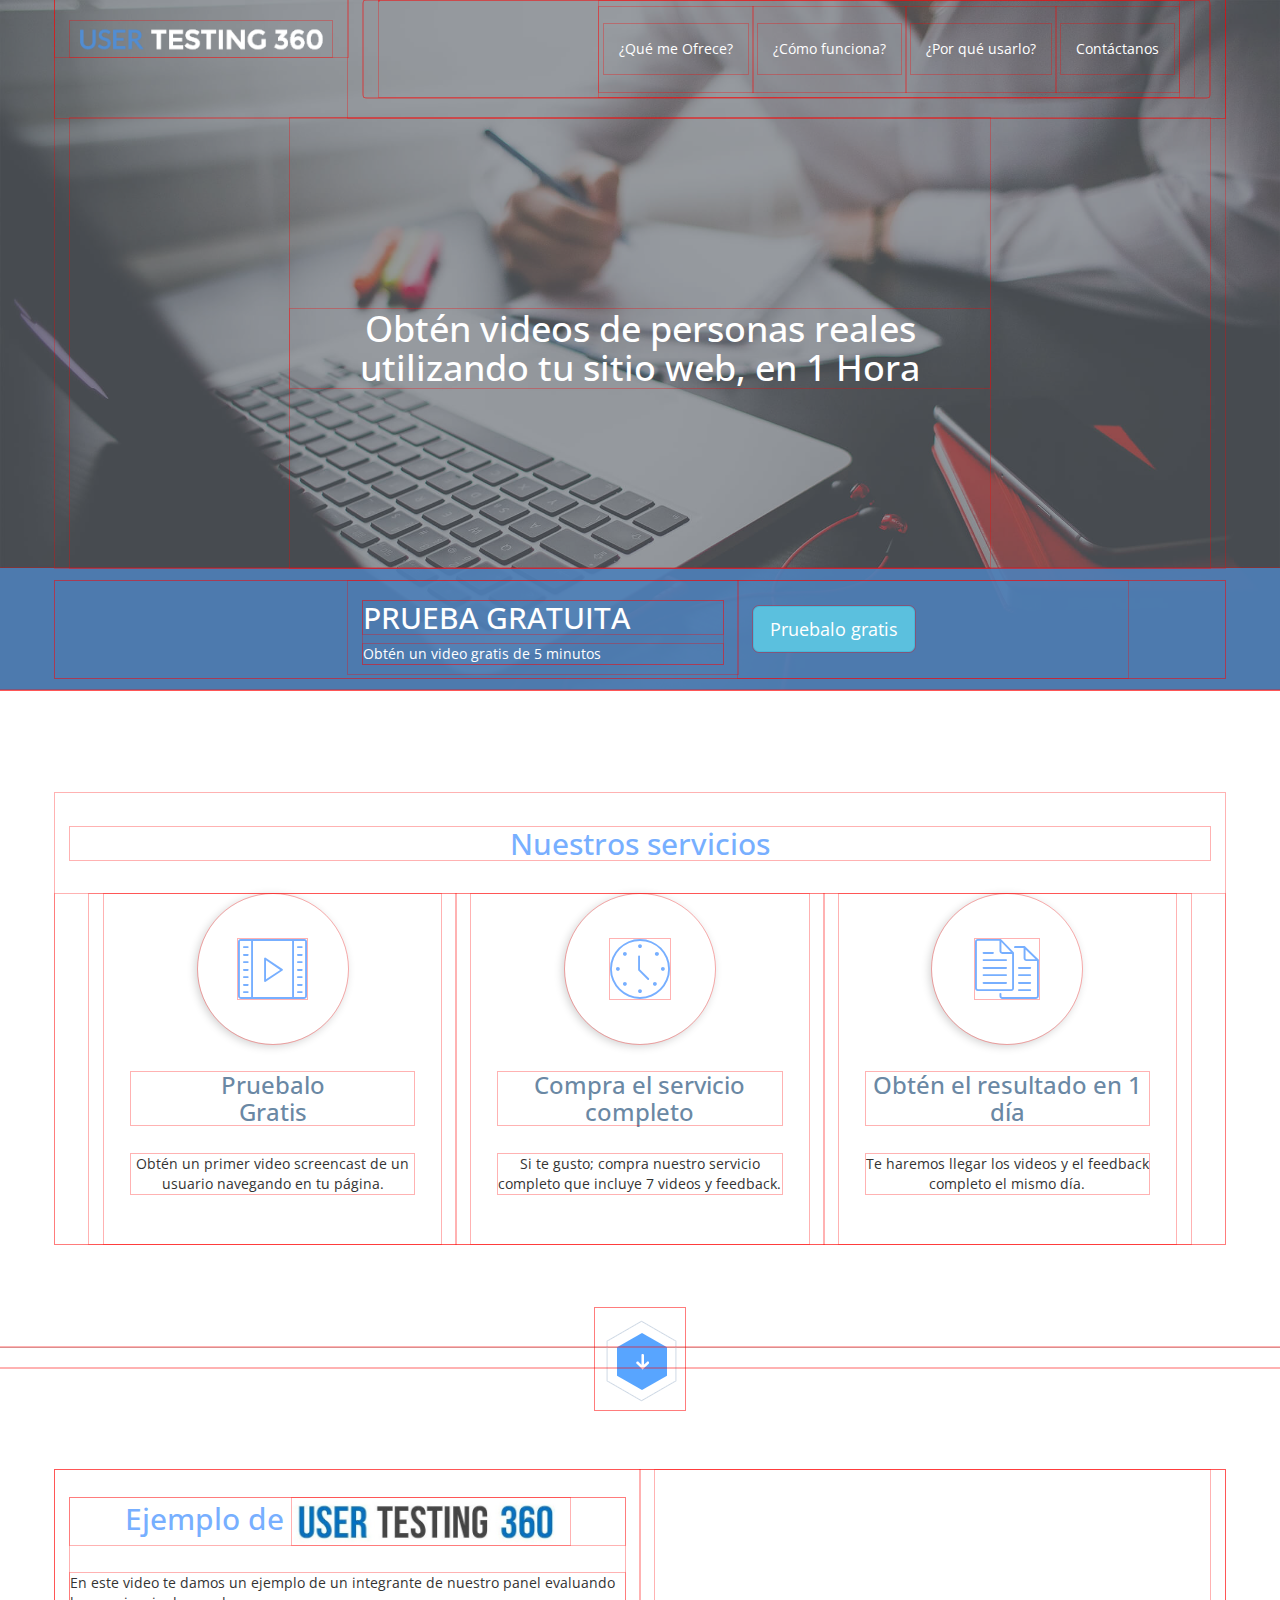
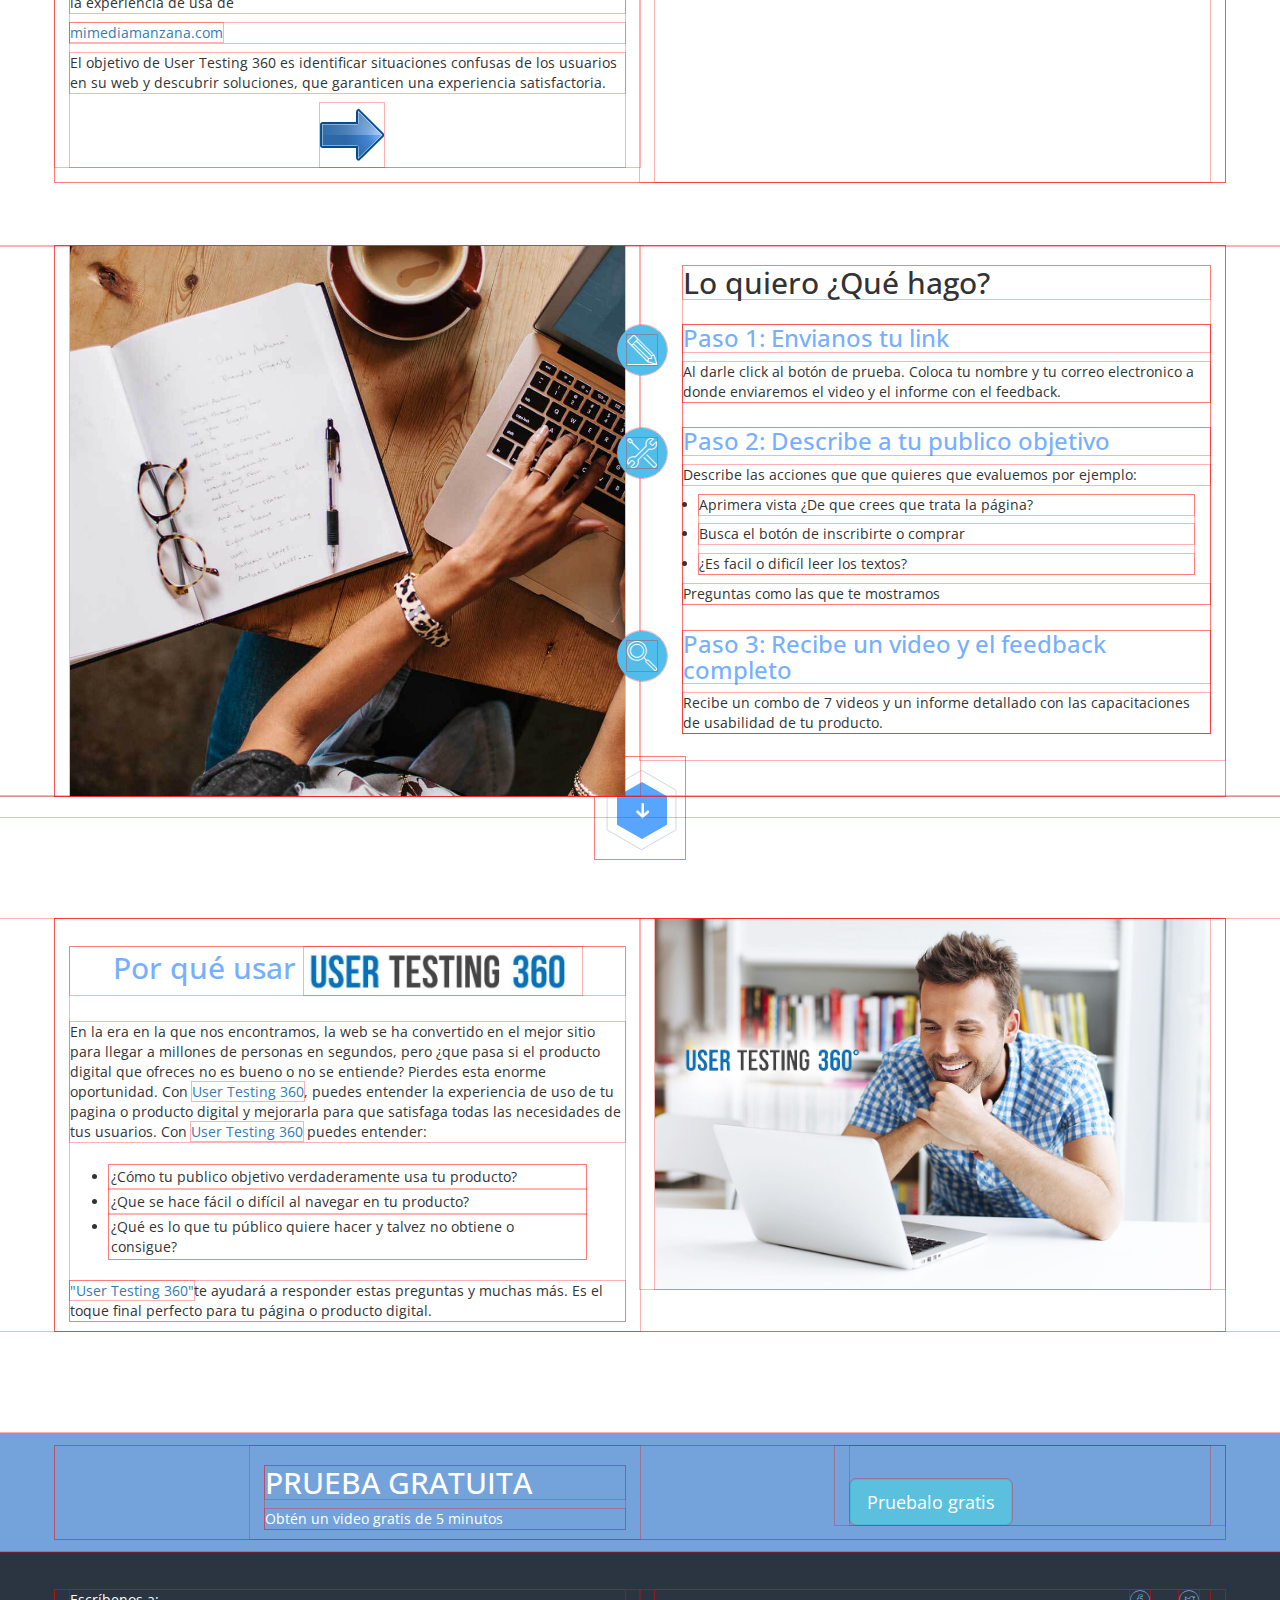
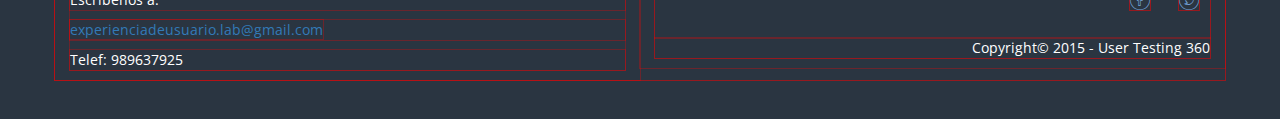
==== index.html @ eec44d2d "subido denuevo" ====
<!DOCTYPE html>
<html lang="en">
<head>
	  	<meta charset="utf-8">
	  	<title>User Testing 360°</title>
	  	<meta name="viewport" content="width=device-width, initial-scale=1">
	  	<link rel="stylesheet" href="css/bootstrap.min.css">
	  	<link rel="stylesheet" href="css/animate.css">
	  	<link rel="stylesheet" href="css/font-awesome.min.css">
	  	<link rel="stylesheet" href="css/icomoon.css">
	  	<link rel="stylesheet" href="css/main.css">
	  	<link rel="stylesheet" href="css/queries.css">
	  	<link rel="shortcut icon" href="favicon.ico">
	  	<link href="https://fonts.googleapis.com/css?family=Open+Sans" rel="stylesheet">
	  	<link src="js/bootstrap.min.js">
	  	<link src="js/jquery.js">
</head>

<body>
<!-------------------------HEADER---------------------------------------->
<header>
   <div class="black">
    <div class="container">
        <div class="row">
            <div class="col-md-3">
                <img src="image/user-r.png" alt="header-logo" class="img-responsive logo">
            </div>
            <div class="col-md-9">
            <nav class="navbar">
            <div class="container-fluid">
                <div class="navbar-header">
                    <button type="button" class="navbar-toggle collapsed" data-toggle="collapse" data-target="#navbar-1">
                          <span class="sr-only">Menú</span>
                          <span class="icon-bar"></span>
                          <span class="icon-bar"></span>
                          <span class="icon-bar"></span>
                    </button>
                </div>
                <div class="collapse navbar-collapse" id="navbar-1">
                    <ul class=" nav navbar-nav list-inline pull-right">
                        <li><a href="#abajo1">¿Qué me Ofrece?</a></li>
                        <li><a href="#abajo2">¿Cómo funciona?</a></li>
                        <li><a href="#abajo3">¿Por qué usarlo?</a></li>
                        <li><a href="contact.html">Contáctanos</a></li>
                    </ul>
                </div>
            </div>
            </nav>  
            </div>
        </div>    

<!-------------------------SECTION-HERO------------------------------------>
        <div class="row etkt">
          <div class="text">
           <h1 class="text-center">Obtén videos de personas reales utilizando tu sitio web, en 1 Hora</h1>
          </div>
        </div>
    </div> 
        
    <div class="header-banner">
        <div class="container">
            <div class="row">
               <div class="col-md-4 col-md-offset-3">
                    <div class="free">
                            <h2>PRUEBA GRATUITA</h2>
                            <p>Obtén un video gratis de 5 minutos</p>
                    </div>
                </div>
                <div class="col-md-4 but">
                    <button class="btn btn-info btn-lg butt2" type="submit">
                        Pruebalo gratis
                    </button>
                </div>
            </div>
        </div>
    </div>
    </div>
</header>
<!-------------------------SECTION-2-SERVICIOS--------------------------------------->
<section class="section-2"><a name="abajo1"></a>
    <div class="container">
       <h2 class="text-center">Nuestros servicios</h2>
        <div class="row bloques">
                <div class="col-md-4">
                   <div class="block">
                       <div class="icon-container fadeInDown"><i class="icon-video"></i></div>
                    <h3>Pruebalo <br>Gratis</h3>
                    <p>Obtén un primer video screencast de un usuario navegando en tu página.</p>
                    </div>
                </div>
                <div class="col-md-4">
                   <div class="block">
                   <div class="icon-container"><i class="icon-clock"></i></div>
                    <h3>Compra el servicio completo</h3>
                    <p>Si te gusto; compra nuestro servicio completo que incluye 7 videos y feedback.</p>
                    </div>
                </div>
                <div class="col-md-4">
                   <div class="block">
                       <div class="icon-container"><i class="icon-documents"></i></div>
                    <h3>Obtén el resultado en 1 día</h3>
                    <p>Te haremos llegar los videos y el feedback completo el mismo día.</p>
                </div>
                </div>
        </div>
    </div>
</section>
<!-------------------------SEPARADOR-1---------------------------------------->
<div class="sep">
    <a href="#abajo2"><img src="image/separador.png" alt=""></a>
</div>
<!-------------------------SECTION-4-EJEMPLO-DE-USER-TESTING------------------------------------>
<section class="section-4"><a name="abajo2"></a>
    <div class="container">
        <div class="row">
          <div class="col-md-6">
              <div class="ejemplo">
                   <h2 class="text-center">Ejemplo de <img src="image/logo-2.jpg" alt="" class="user"></h2>
                   <p>En este video te damos un ejemplo de un integrante de nuestro panel evaluando la experiencia de usa de </p>
                   <p><a href="#">mimediamanzana.com</a></p>
                   <p>El objetivo de User Testing 360 es identificar situaciones confusas de los usuarios en su web y descubrir soluciones, que garanticen una experiencia satisfactoria.</p>
                   <img src="image/flecha.png" alt="img-arrow" class="arrow">
               </div>
           </div>
               <div class="col-md-6">
                   <div class="embed-responsive embed-responsive-16by9">
                     <iframe class="embed-responsive-item" src="https://www.youtube.com/embed/u7MDfG9ZJTU" frameborder="0" allowfullscreen></iframe>
                    </div>
                   
               </div>
        </div>
    </div>
</section>
<!-------------------------SECTION-5-PASOS-------------------------------------->
<section class="section-5">
    <div class="container">
        <div class="row">
            <div class="col-md-6">
                <div class="pass"></div>
            </div>
            <div class="col-md-6">
                <div class="pasos">
                  <h2>Lo quiero ¿Qué hago? </h2>
                   <div class="pasos1">
                        <div class="icon-cn"><i class="fa icon-pencil"></i></div>
                        <div class="pa1"><h3>Paso 1: Envianos tu link</h3>
                           <p>Al darle click al botón de prueba. Coloca tu nombre y tu correo electronico a donde enviaremos el video y el informe con el feedback.</p>
                       </div>
                        <div class="icon-cn"><i class="fa icon-tools-2"></i></div>
                        <div class="pa2"><i></i><h3>Paso 2: Describe a tu publico objetivo</h3>
                           <p>Describe las acciones que que quieres que evaluemos por ejemplo:</p>
                           <ul>
                               <li>Aprimera vista ¿De que crees que trata la página?</li>
                               <li>Busca el botón de inscribirte o comprar</li>
                               <li>¿Es facil o dificíl leer los textos?</li>
                           </ul>
                           <p>Preguntas como las que te mostramos</p>
                       </div>
                       <div class="icon-cn"><i class="fa icon-magnifying-glass"></i></div>
                        <div class="pa3"><i></i><h3>Paso 3: Recibe un video y el feedback completo</h3>
                           <p>Recibe un combo de 7 videos y un informe detallado con las capacitaciones de usabilidad de tu producto.</p>
                       </div> 
                    </div>
                </div>
            </div>
        </div>
    </div>
</section>
<!-------------------------SEPARADOR-2---------------------------------------->
        <div class="sep">
           <a href="#abajo3"><img src="image/separador.png" alt=""></a>
        </div>
<!-------------------------SECTION-6-PORQUE-USAR--------------------------------------->
<section class="section-6"><a name="abajo3"></a>
    <div class="container">
        <div class="row">
          <div class="col-md-6">
              <div class="using">
                   <h2>Por qué usar <img src="image/logo-2.jpg" alt=""></h2>
                   <p>En la era en la que nos encontramos, la web se ha convertido en el mejor sitio para llegar a millones de personas en segundos, pero ¿que pasa si el producto digital que ofreces no es bueno o no se entiende? Pierdes esta enorme oportunidad. Con <a href="#">User Testing 360</a>, puedes entender la experiencia de uso de tu pagina o producto digital y mejorarla para que satisfaga todas las necesidades de tus usuarios. Con <a href="#">User Testing 360</a> puedes entender:</p>
                   <ul>
                       <li>¿Cómo tu publico objetivo verdaderamente usa tu producto?</li>
                       <li>¿Que se hace fácil o difícil al navegar en tu producto?</li>
                       <li>¿Qué es lo que tu público quiere hacer y talvez no obtiene o consigue?</li>
                   </ul>
                   <p><a href="#">"User Testing 360"</a>te ayudará a responder estas preguntas y muchas más. Es el toque final perfecto para tu página o producto digital.</p>
                </div>
           </div>
            <div class="col-md-6">
                   <img src="image/banner.jpg" alt="" class="img-responsive">
            </div>
        </div>
    </div>
</section>
<!-------------------------SECTION-BANNER---------------------------------------->
<section class="section-7">
    <div class="container">
        <div class="row">
                <div class="col-md-4 col-md-offset-2">
                   <div class="banner2">
                    <h2>PRUEBA GRATUITA</h2>
                    <p>Obtén un video gratis de 5 minutos</p>
                    </div>
                </div>
            <div class="col-md-4 col-md-offset-2">
                <div class="butt2">
                <button class="btn btn-info btn-lg">Pruebalo gratis</button>
                </div>
            </div>
        </div> 
    </div>
</section>
<!-------------------------FOOTER---------------------------------------->
<footer>
   <div class="container">
        <div class="row">
            <div class="col-md-6">
                   <div class="datos">
                       <p>Escríbenos a:</p> 
                       <p><a href="">experienciadeusuario.lab@gmail.com</a></p>
                    <p>Telef: 989637925</p>
                    </div>
            </div>
            <div class="col-md-6">
                <div class="social">
                    <div class="icon-social">
                        <div class="icon-s">
                            <i class="icon-facebook"></i>
                        </div>
                        <div class="icon-s">
                            <i class="icon-twitter"></i>
                        </div>
                    </div>
                    <p>Copyright&copy; 2015 - User Testing 360</p>
                </div>
            </div>
        </div> 
    </div> 
</footer>
</body>
</html>
---- css/icomoon.css ----
@font-face {
	font-family: 'icomoon';
	src:url('../fonts/icomoon.eot?6zm5h9');
	src:url('../fonts/icomoon.eot?6zm5h9#iefix') format('embedded-opentype'),
		url('../fonts/icomoon.ttf?6zm5h9') format('truetype'),
		url('../fonts/icomoon.woff?6zm5h9') format('woff'),
		url('../fonts/icomoon.svg?6zm5h9#icomoon') format('svg');
	font-weight: normal;
	font-style: normal;
}

[class^="icon-"], [class*=" icon-"] {
	font-family: 'icomoon';
	speak: none;
	font-style: normal;
	font-weight: normal;
	font-variant: normal;
	text-transform: none;
	line-height: 1;

	/* Better Font Rendering =========== */
	-webkit-font-smoothing: antialiased;
	-moz-osx-font-smoothing: grayscale;
}

.icon-laptop:before {
	content: "\e001";
}
.icon-document:before {
	content: "\e005";
}
.icon-documents:before {
	content: "\e006";
}
.icon-search:before {
	content: "\e007";
}
.icon-presentation:before {
	content: "\e00e";
}
.icon-video:before {
	content: "\e011";
}
.icon-envelope:before {
	content: "\e028";
}
.icon-gears:before {
	content: "\e02b";
}
.icon-pencil:before {
	content: "\e032";
}
.icon-tools:before {
	content: "\e033";
}
.icon-tools-2:before {
	content: "\e034";
}
.icon-magnifying-glass:before {
	content: "\e037";
}
.icon-profile-male:before {
	content: "\e040";
}
.icon-profile-female:before {
	content: "\e041";
}
.icon-speedometer:before {
	content: "\e051";
}
.icon-clock:before {
	content: "\e055";
}
.icon-alarmclock:before {
	content: "\e059";
}
.icon-happy:before {
	content: "\e05b";
}
.icon-sad:before {
	content: "\e05c";
}
.icon-facebook:before {
	content: "\e05d";
}
.icon-twitter:before {
	content: "\e05e";
}
.icon-linkedin:before {
	content: "\e062";
}
---- css/main.css ----
*{
    outline: 1px solid rgba(255,0,0,0.3);
    font-family: sans-serif;
    margin: 0;
    padding: 0;
    font-family: 'Open Sans', sans-serif;
}
.sep{
   text-align: center;
    border-top: 1px solid #ccc;
}
.sep img{
    margin: -5%;
}
/*-------------------------HEADER----------------------------------------*/

header{
    background-image: url(../image/large.jpg);
    background-size: cover;
}
.black{
    background-color: rgba(81,88,96,0.6)
}
header img{
    margin: 8% 0 0 0;
}
.pull-right {
  float: right !important;
}
header li {
    padding: 3%;
    margin:1% 0;
}
header li a{
    color: #fff;
    text-decoration: none;
}
/*-------------------------SECTION-HERO------------------------------------*/
.etkt{
    height: 450px;
    display: table;
    width: 100%;
    margin: auto;
    padding: 0;
}
.text{
    display: table-cell;
    vertical-align: middle;
}
.text h1{
    color: #fff;
}
       /*--------------------CELESTE----------------*/
.header-banner{
    background: rgba(78,127,184,0.9);
    color: #fff;
    padding: 1%;
}
.header-banner button{
    margin: 7% 0;
}
/*-------------------------SECTION-2----------------------------------------*/
.section-2{
    padding: 8% 0;
    text-align: center;
} 
.section-2 h2{
    color: #77afff;
    margin: 3% 0;
}
.bloques{
    padding: 0 3%;
}
.block h3{
    color: #6a88a4;
    margin: 10% 0;
}
.block{
    padding: 0 8%;
    height: 350px;
}
.icon-container{
   width: 150px;
    height: 150px;
    margin: auto;
    line-height: 150px;
    font-size: 60px;
    text-align: center;
    box-shadow: -2px 2px 10px rgba(0,0,0,0.2);
    color: #77afff;
    border-radius: 100%;
}
/*-------------------------SECTION-4----------------------------------------*/
.section-4{
    padding: 8% 0 5%;
    border-bottom: rgba(0,0,0,0.5)
}
.section-4 h2{
    color: #77afff;
    margin: 5% 0;
}
.user{
    width: 50%;
}
.arrow{
    margin: 0 45%;
}
/*-------------------------SECTION-5-PASOS---------------------------------------*/
.pass {
    background: url(../image/sec-2.jpg);
    height: 550px;
    background-size: cover;
}
.pasos{
    margin-left: 5%;
}
.pasos h3{
   color: #77afff;  
}
.pasos1 ul{
    margin: 0 3%;
}
.pasos li{
    margin: 2% 0;
}
.pa1, .pa2, .pa3{
    margin: 5% 0;
}
.icon-cn{
    width: 50px;
    height: 50px;
    background-color:#50bdea;
    color: #fff;
    line-height: 50px;
    border-radius: 100%;
    text-align: center;
    font-size: 30px;
    position: absolute;
    left: -4%;
}

/*-------------------------SECTION-6-PORQUE-USAR--------------------------------------*/
.section-6{
    margin: 8% 0;}
.using img{
    width: 50%;
}
.using h2{
   color: #77afff;
    text-align: center;
    margin: 5% 0; 
}
.using ul{
    margin: 4% 7%;
}
.using li{
    padding: 0.5%;
}
/*-------------------------SECTION-7----------------------------------------*/
.section-7{
    background-color: #74a3db;
    color:#fff;
    padding: 1% 0;
}
.section-7 button{
    margin: 9% 0 0;
}
/*-------------------------FOOTER----------------------------------------*/
footer{
    background: #2a3541;
    color: #fff;
    padding: 3% 0; 
}
.social{
 text-align: right  
}
.icon-s{
    display: inline-block;
    font-size:20px;
    color: #74a3db;
    margin:0 2% 5%;
}
/*-------------------------CONTACT----------------------------------------*/
.contact{
    background: url(../image/large.jpg);
    background-size: cover;
    height: 800px;
}
.formulario{
    background-color: #fff;
    width: 50%;
    padding: 0 4%;
    position: absolute;
    top: 15%;
    left: 25%;
    border-top: 5px solid #74a3db;
    border-radius: 10px;
}
.formulario h3{
    border-bottom: 2px solid #ccc;
}
.formulario button{
    background-color: #74a3db;
    color: #fff
}
.input-email{
    margin: 5% 0;
}
.text{
    width: 700px;
}
.text p {
    margin: 0;
}
/*-------------------------MEDIA-QUERIES---------------------------------------*/
@media screen and (max-width:1000px){
    .free{text-align: center;}
    .but button{margin: 0 30%;}
    .icon-cn{margin-left: 4%;}
    .pasos1{margin-left: 3.5%;}
    .navbar-header button{;background-color: #74a3db;}
    .banner2{text-align: center;}
    .butt2{margin: 0 31%;}
   /*------------CONTACT------------------*/ 
    .formulario{margin: 0;width: 60%;}
    .text{margin: 0;padding: 0;}
    .form-test{margin: 0;padding: 0; width:80%;}
}
---- css/queries.css ----
@media screen and (max-width:1000px){
    .free{text-align: center;}
    .but button{margin: 0 30%;}
    .icon-cn{margin-left: 4%;}
    .pasos1{margin-left: 3.5%;}
    .navbar-header button{;background-color: #74a3db;}
    .banner2{text-align: center;}
    .butt2{margin: 0 31%;} 
}
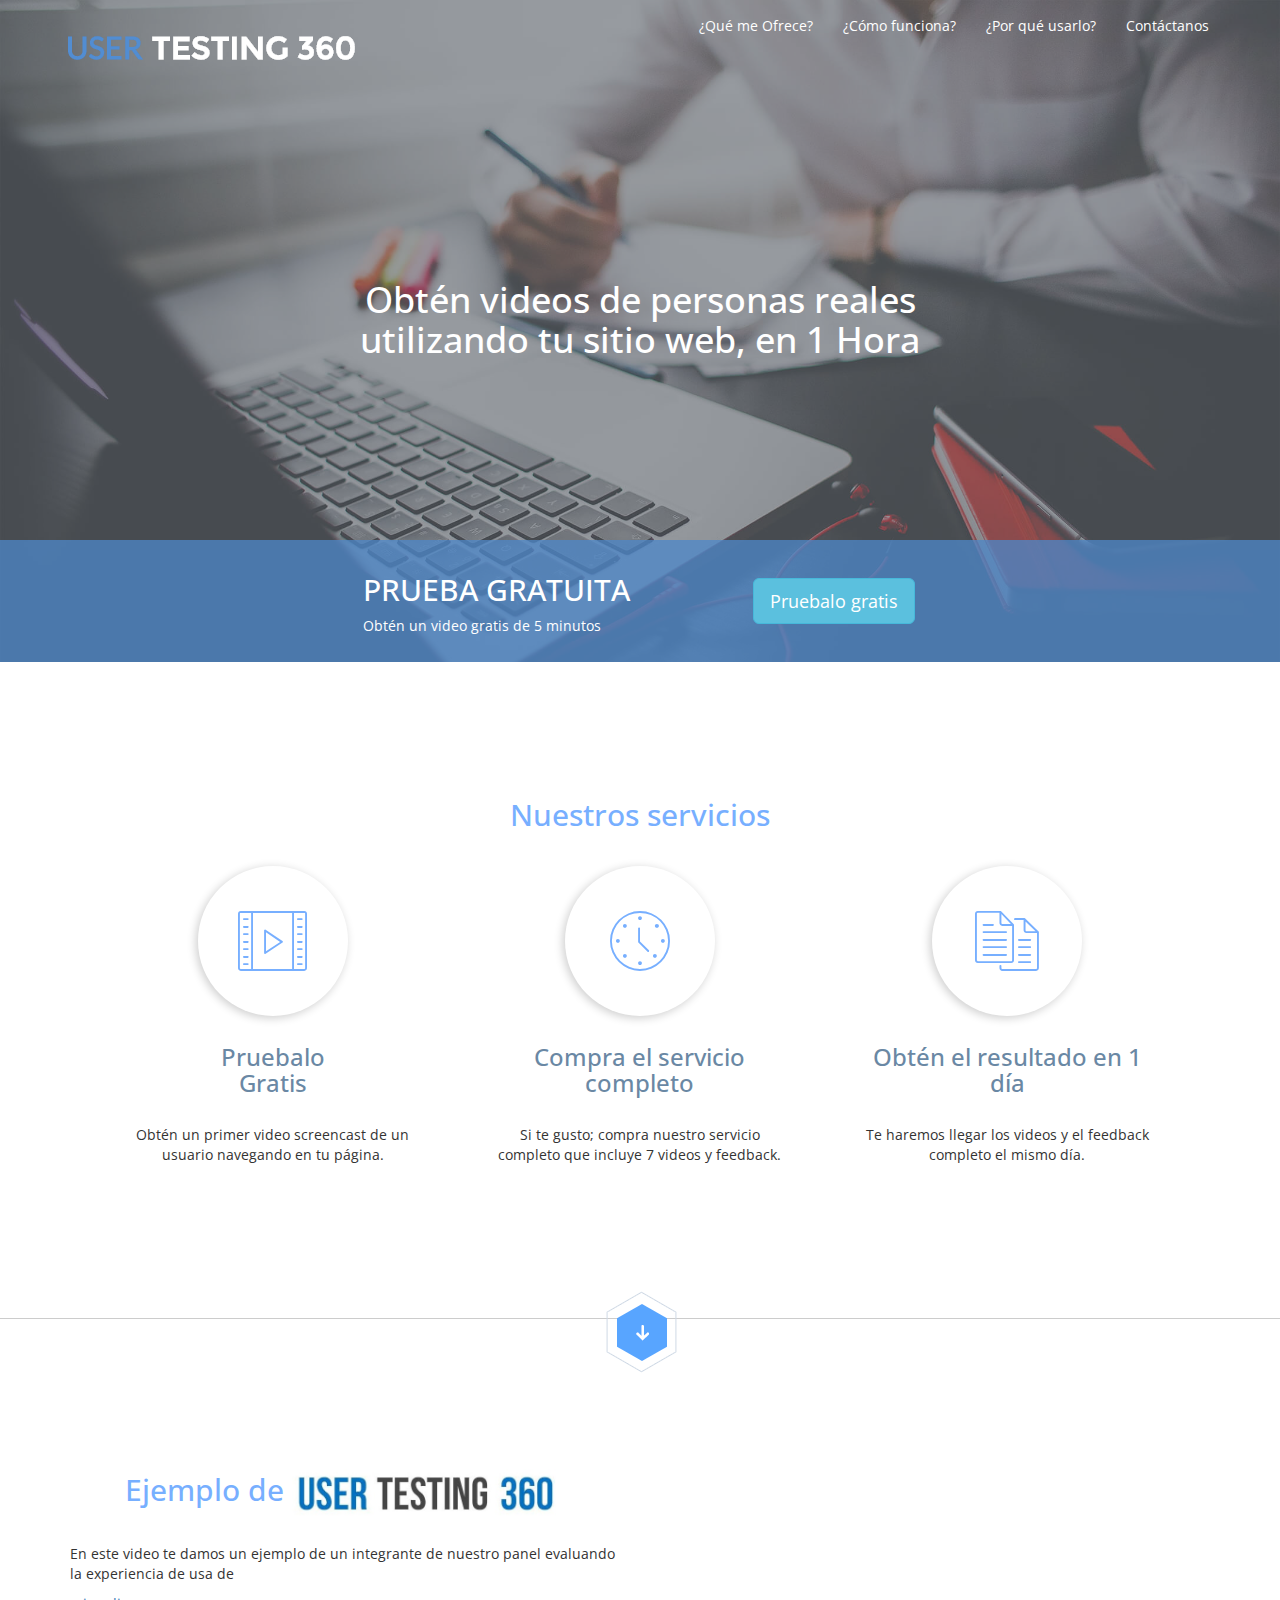
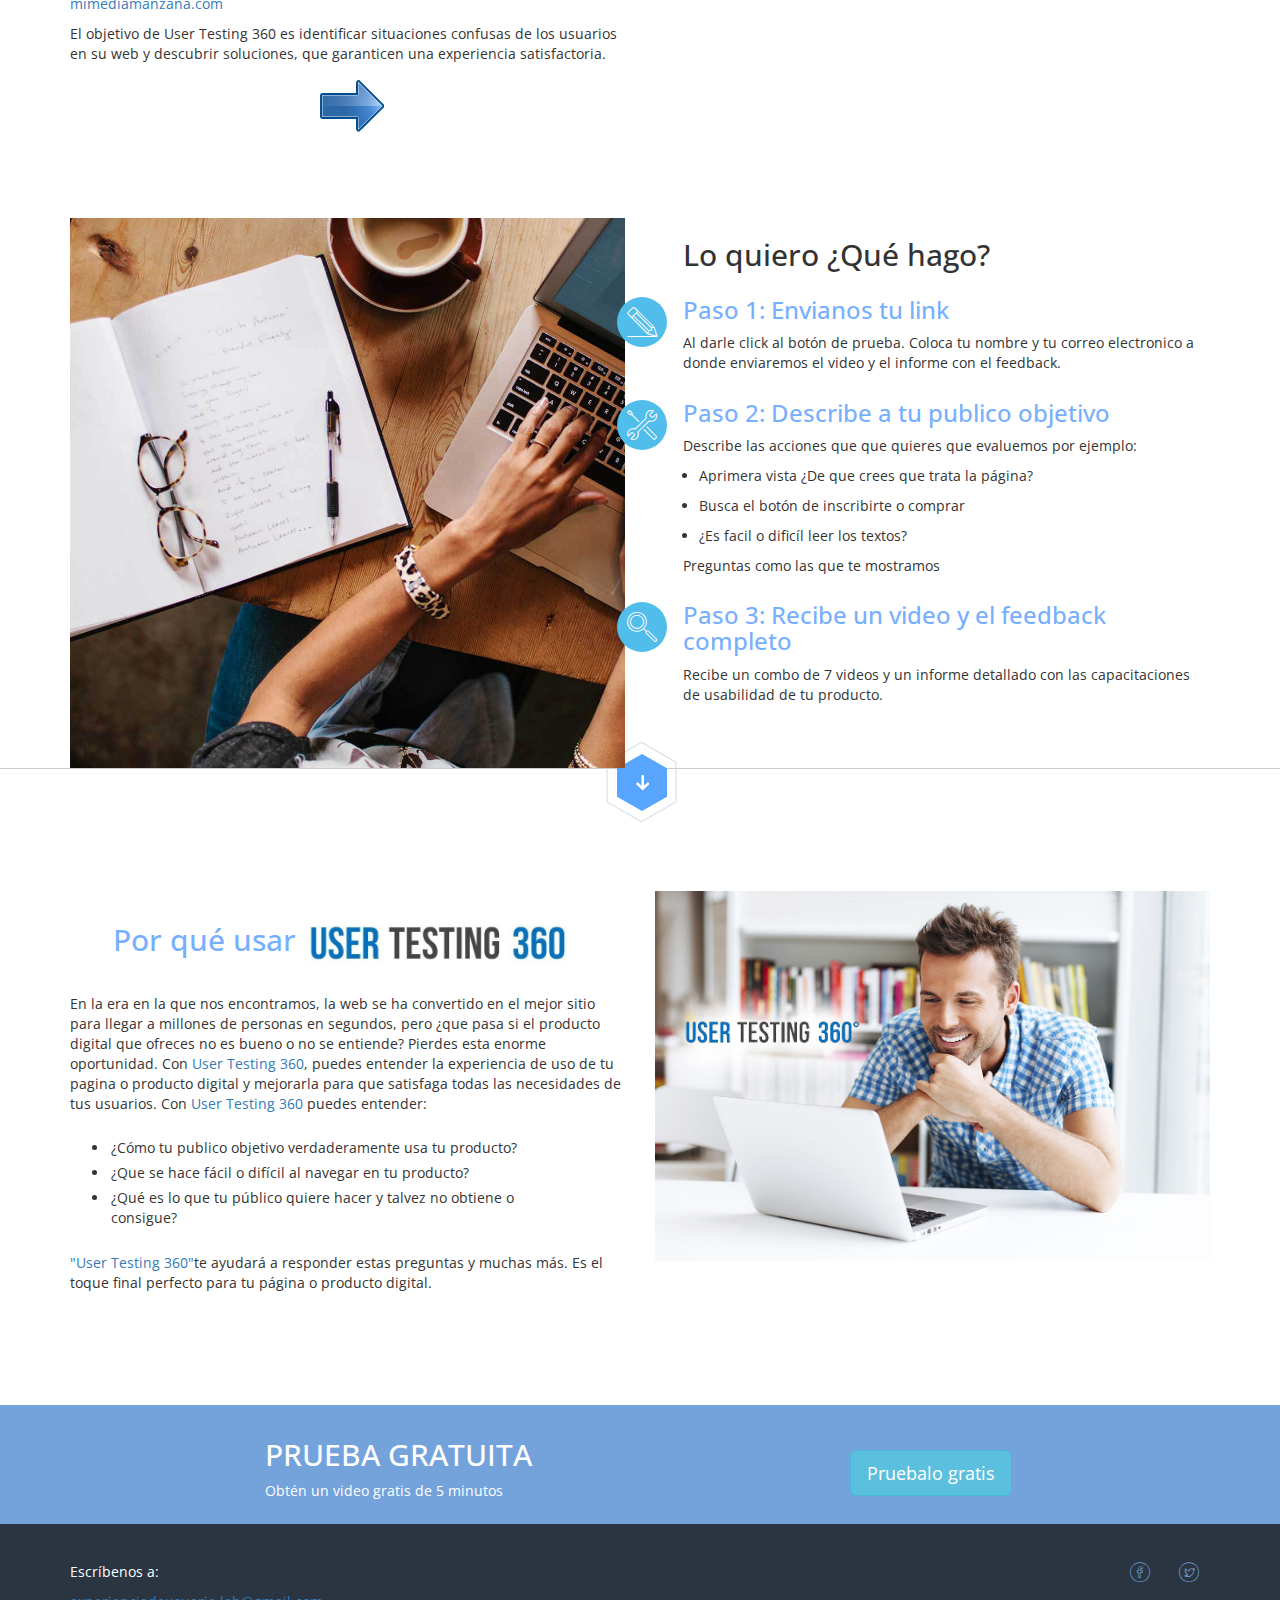
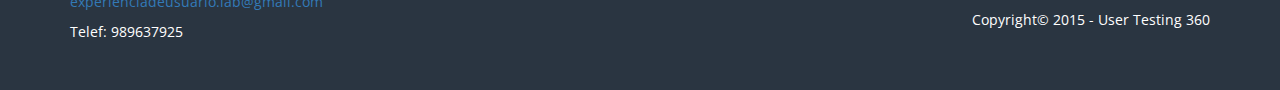
==== commit 5cb2756d: "arreglo de menu y media queries" ====
--- a/index.html
+++ b/index.html
@@ -4,16 +4,17 @@
 	  	<meta charset="utf-8">
 	  	<title>User Testing 360°</title>
 	  	<meta name="viewport" content="width=device-width, initial-scale=1">
+	  	<link href="https://fonts.googleapis.com/css?family=Open+Sans" rel="stylesheet">
 	  	<link rel="stylesheet" href="css/bootstrap.min.css">
+	  	<script src="js/jquery.js"></script>
+	  	<script src="js/bootstrap.min.js"></script>
+	  	<script src="js/nav-scroll.js"></script>
+	  	<link rel="stylesheet" href="css/queries.css">
 	  	<link rel="stylesheet" href="css/animate.css">
 	  	<link rel="stylesheet" href="css/font-awesome.min.css">
 	  	<link rel="stylesheet" href="css/icomoon.css">
 	  	<link rel="stylesheet" href="css/main.css">
-	  	<link rel="stylesheet" href="css/queries.css">
-	  	<link rel="shortcut icon" href="favicon.ico">
-	  	<link href="https://fonts.googleapis.com/css?family=Open+Sans" rel="stylesheet">
-	  	<link src="js/bootstrap.min.js">
-	  	<link src="js/jquery.js">
+	  	<link rel="shortcut icon" href="favicon.ico"> 
 </head>
 
 <body>
@@ -22,29 +23,24 @@
    <div class="black">
     <div class="container">
         <div class="row">
-            <div class="col-md-3">
-                <img src="image/user-r.png" alt="header-logo" class="img-responsive logo">
-            </div>
-            <div class="col-md-9">
-            <nav class="navbar">
-            <div class="container-fluid">
+            <nav class="navbar" role="navigation">
                 <div class="navbar-header">
-                    <button type="button" class="navbar-toggle collapsed" data-toggle="collapse" data-target="#navbar-1">
+                    <button type="button" class="navbar-toggle" data-toggle="collapse" data-target=".navbar-1">
                           <span class="sr-only">Menú</span>
                           <span class="icon-bar"></span>
                           <span class="icon-bar"></span>
                           <span class="icon-bar"></span>
                     </button>
-                </div>
-                <div class="collapse navbar-collapse" id="navbar-1">
-                    <ul class=" nav navbar-nav list-inline pull-right">
+                    <a class="img-logo" href="#"><img src="image/user-r.png" alt="header-logo" class="img-responsive logo"></a>
+                </div>
+                <div class="collapse navbar-collapse navbar-1 navbar-right" aria-expanded="false">
+                    <ul class=" nav navbar-nav">
                         <li><a href="#abajo1">¿Qué me Ofrece?</a></li>
                         <li><a href="#abajo2">¿Cómo funciona?</a></li>
                         <li><a href="#abajo3">¿Por qué usarlo?</a></li>
                         <li><a href="contact.html">Contáctanos</a></li>
                     </ul>
                 </div>
-            </div>
             </nav>  
             </div>
         </div>    
@@ -73,7 +69,6 @@
                 </div>
             </div>
         </div>
-    </div>
     </div>
 </header>
 <!-------------------------SECTION-2-SERVICIOS--------------------------------------->
--- a/css/main.css
+++ b/css/main.css
@@ -1,5 +1,4 @@
 *{
-    outline: 1px solid rgba(255,0,0,0.3);
     font-family: sans-serif;
     margin: 0;
     padding: 0;
@@ -24,16 +23,8 @@
 header img{
     margin: 8% 0 0 0;
 }
-.pull-right {
-  float: right !important;
-}
-header li {
-    padding: 3%;
-    margin:1% 0;
-}
 header li a{
     color: #fff;
-    text-decoration: none;
 }
 /*-------------------------SECTION-HERO------------------------------------*/
 .etkt{
@@ -218,9 +209,12 @@
     .but button{margin: 0 30%;}
     .icon-cn{margin-left: 4%;}
     .pasos1{margin-left: 3.5%;}
-    .navbar-header button{;background-color: #74a3db;}
+    .navbar-header button{;background-color: #74a3db; margin: 8% 5%;}
+    header .nav{text-align: center; font-family: "Open Sans"}
     .banner2{text-align: center;}
-    .butt2{margin: 0 31%;}
+    .butt2{margin: 6% 31%;}
+@media screen and (max-width:450px){
+    .icon-cn{display: none;}
    /*------------CONTACT------------------*/ 
     .formulario{margin: 0;width: 60%;}
     .text{margin: 0;padding: 0;}
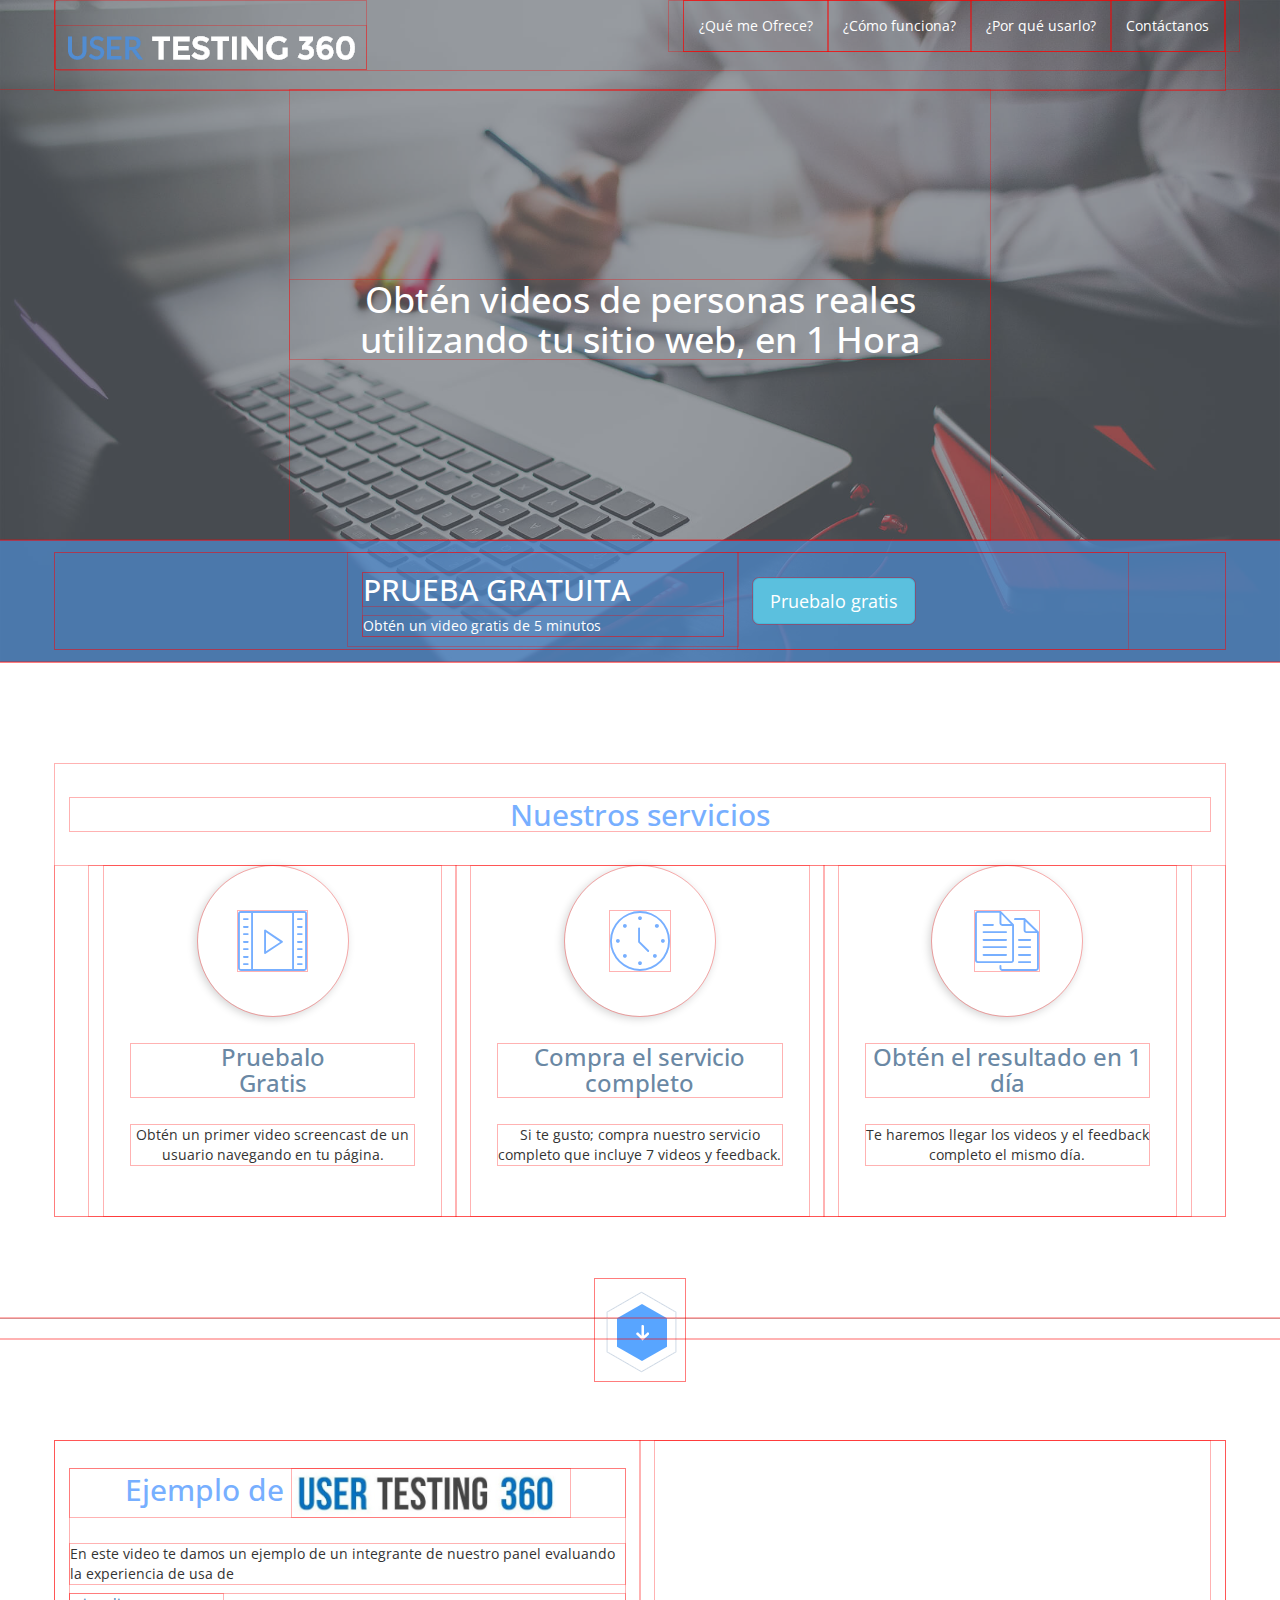
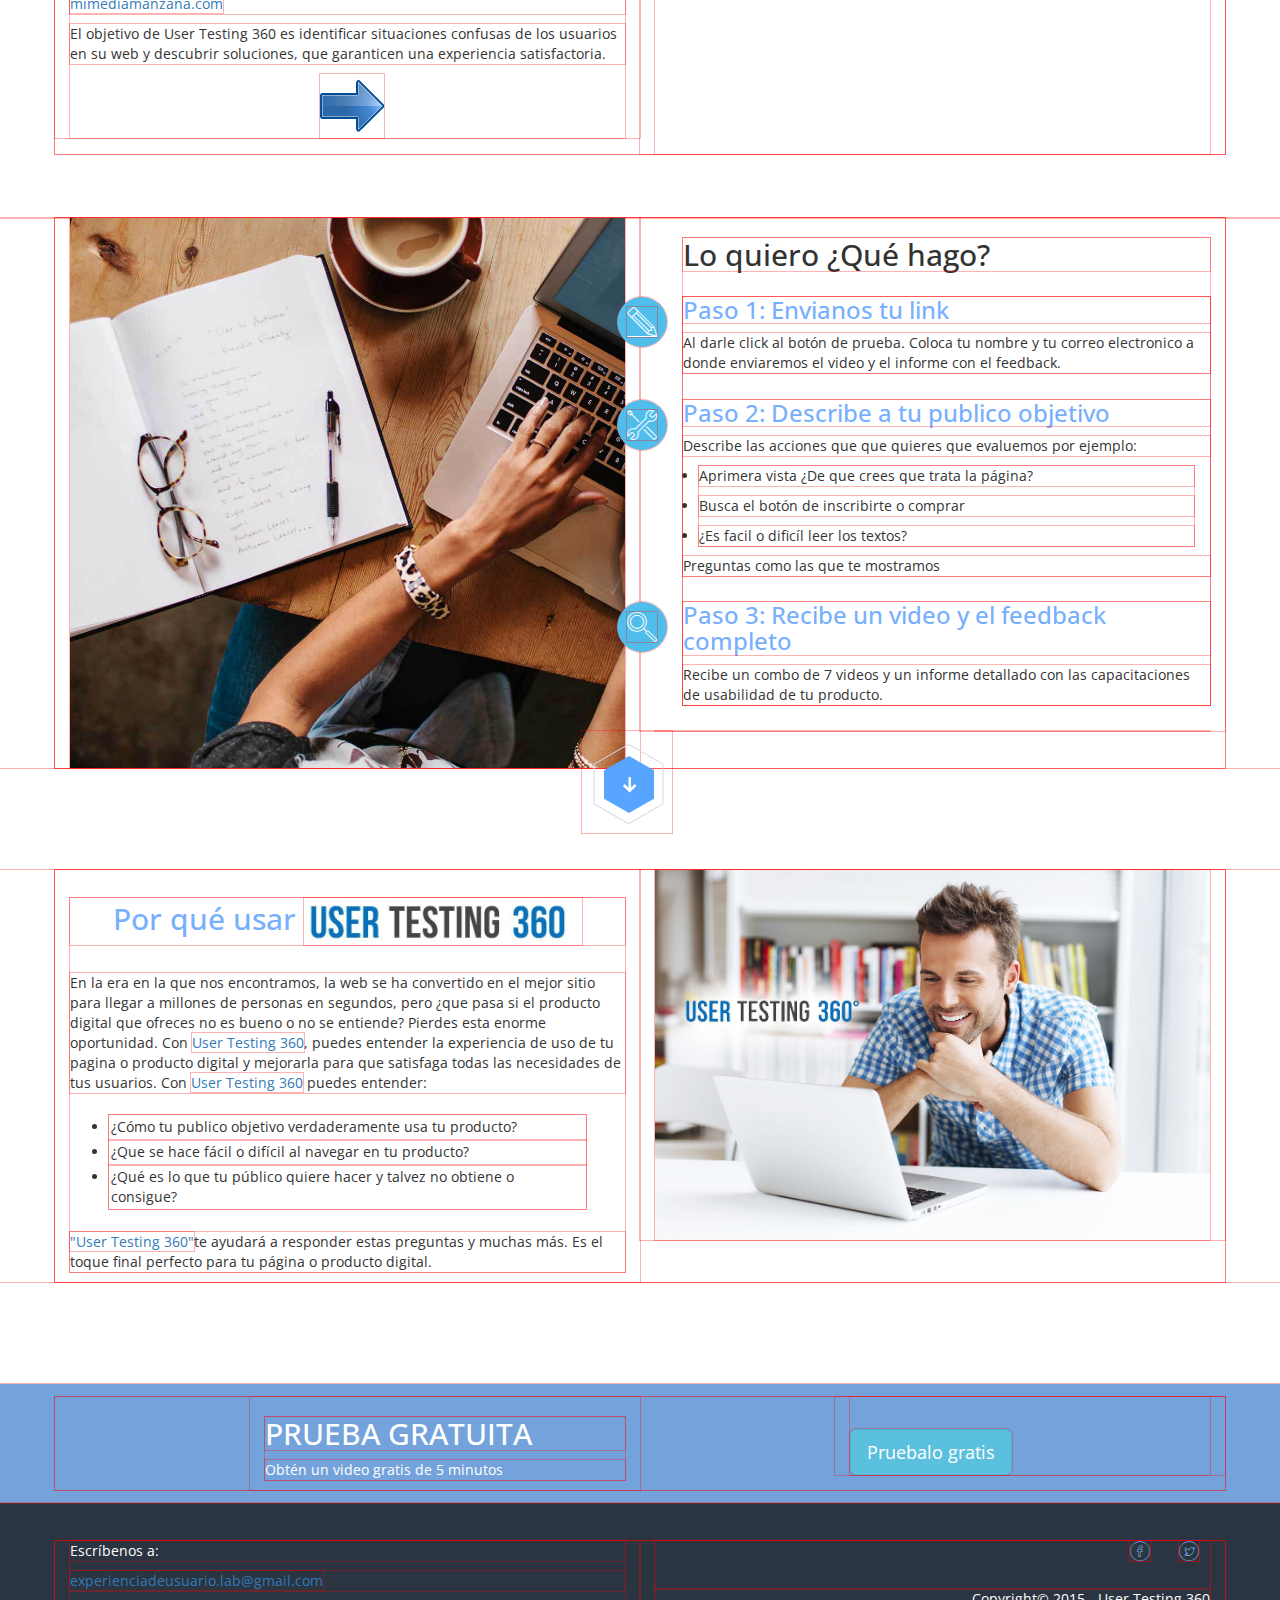
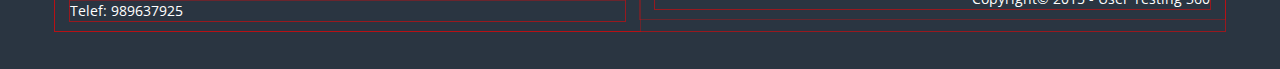
==== commit 01fc1a4e: "adding contact menu-nav-bar" ====
--- a/index.html
+++ b/index.html
@@ -101,9 +101,7 @@
     </div>
 </section>
 <!-------------------------SEPARADOR-1---------------------------------------->
-<div class="sep">
-    <a href="#abajo2"><img src="image/separador.png" alt=""></a>
-</div>
+<div class="sep"><a href="#abajo2"><img src="image/separador.png" alt=""></a></div>
 <!-------------------------SECTION-4-EJEMPLO-DE-USER-TESTING------------------------------------>
 <section class="section-4"><a name="abajo2"></a>
     <div class="container">
@@ -157,14 +155,13 @@
                        </div> 
                     </div>
                 </div>
+                 <div class="sep2"><a href="#abajo3"><img src="image/separador.png" alt=""></a></div>
             </div>
         </div>
     </div>
 </section>
 <!-------------------------SEPARADOR-2---------------------------------------->
-        <div class="sep">
-           <a href="#abajo3"><img src="image/separador.png" alt=""></a>
-        </div>
+       
 <!-------------------------SECTION-6-PORQUE-USAR--------------------------------------->
 <section class="section-6"><a name="abajo3"></a>
     <div class="container">
--- a/css/main.css
+++ b/css/main.css
@@ -3,6 +3,7 @@
     margin: 0;
     padding: 0;
     font-family: 'Open Sans', sans-serif;
+    outline: 1px solid rgba(255,0,0,0.3)
 }
 .sep{
    text-align: center;
@@ -10,6 +11,10 @@
 }
 .sep img{
     margin: -5%;
+}
+.sep2 img{
+position: absolute;
+left: -10%;
 }
 /*-------------------------HEADER----------------------------------------*/
 
@@ -41,6 +46,11 @@
 .text h1{
     color: #fff;
 }
+.navbar button span{
+    background-color: #fff;
+}
+
+
        /*--------------------CELESTE----------------*/
 .header-banner{
     background: rgba(78,127,184,0.9);
@@ -172,6 +182,9 @@
     margin:0 2% 5%;
 }
 /*-------------------------CONTACT----------------------------------------*/
+.head2{
+    background: #74a3db
+}
 .contact{
     background: url(../image/large.jpg);
     background-size: cover;
@@ -182,7 +195,7 @@
     width: 50%;
     padding: 0 4%;
     position: absolute;
-    top: 15%;
+    top: 30%;
     left: 25%;
     border-top: 5px solid #74a3db;
     border-radius: 10px;
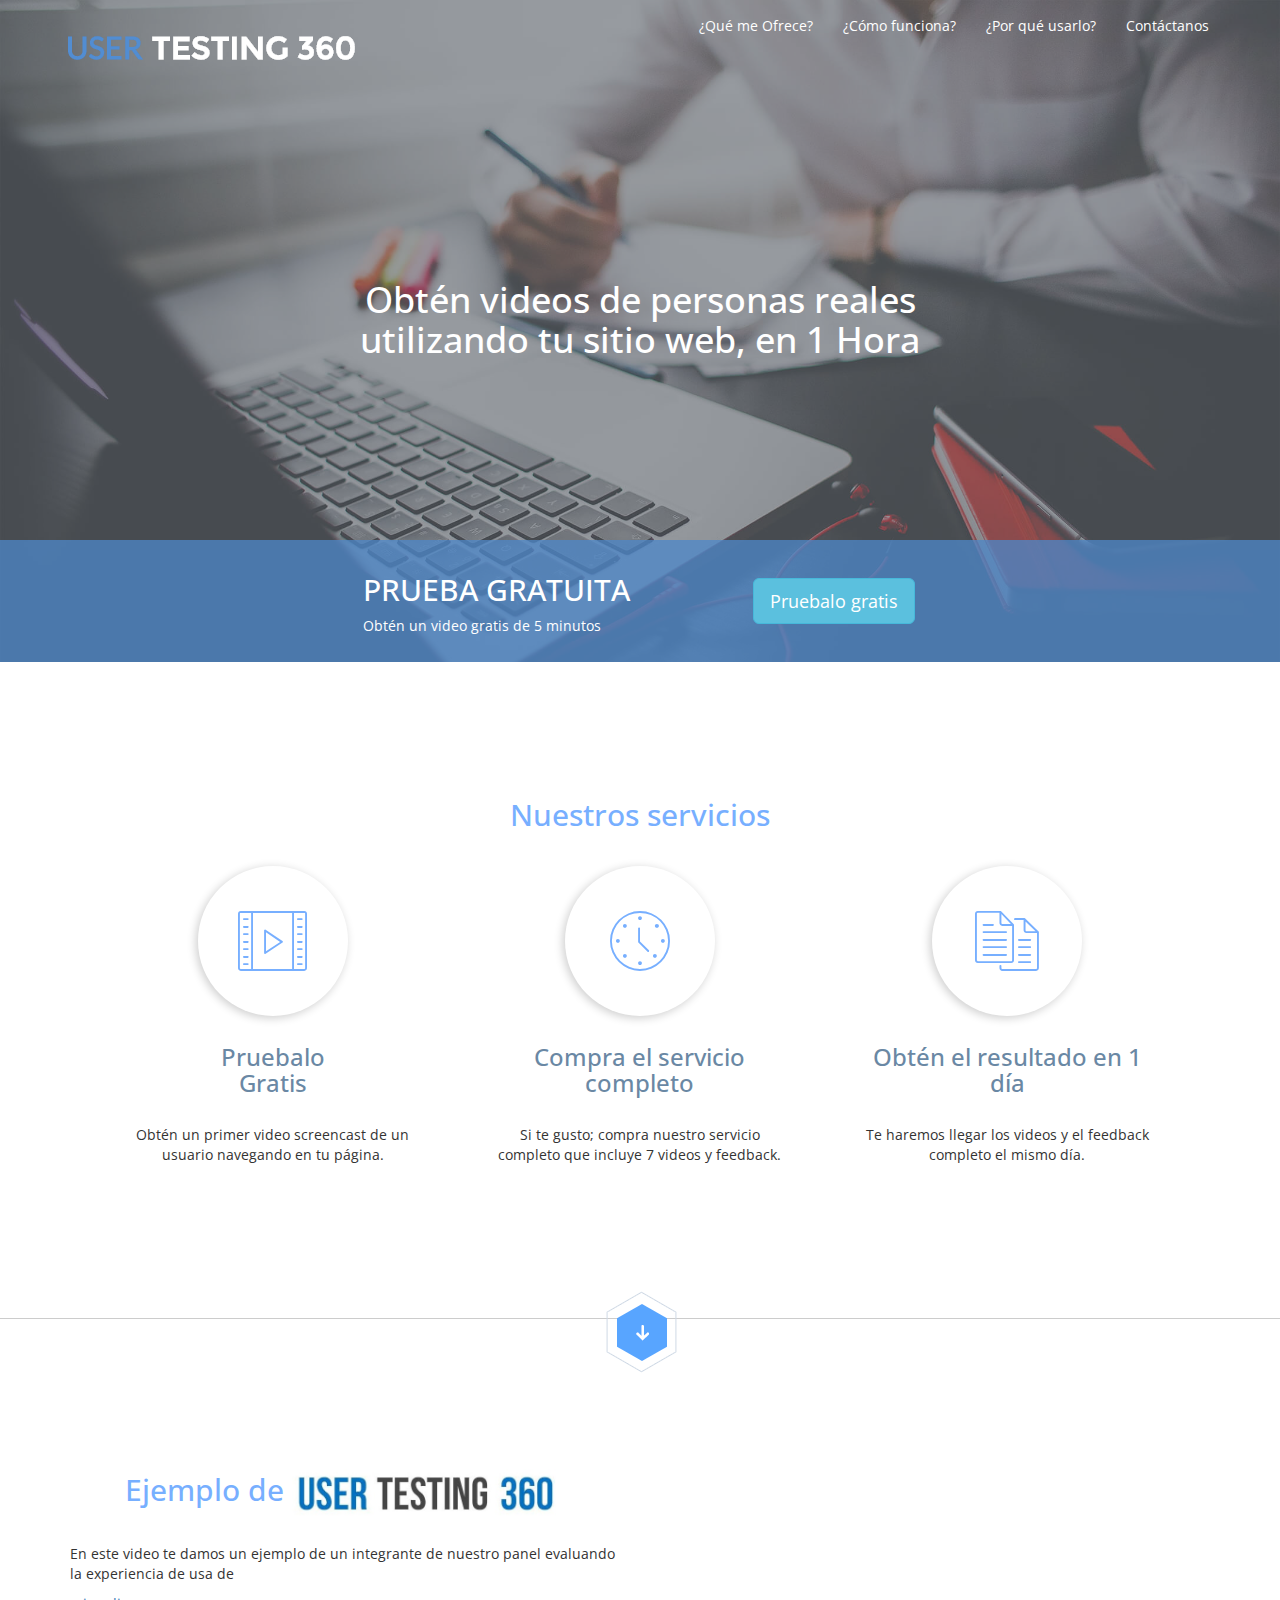
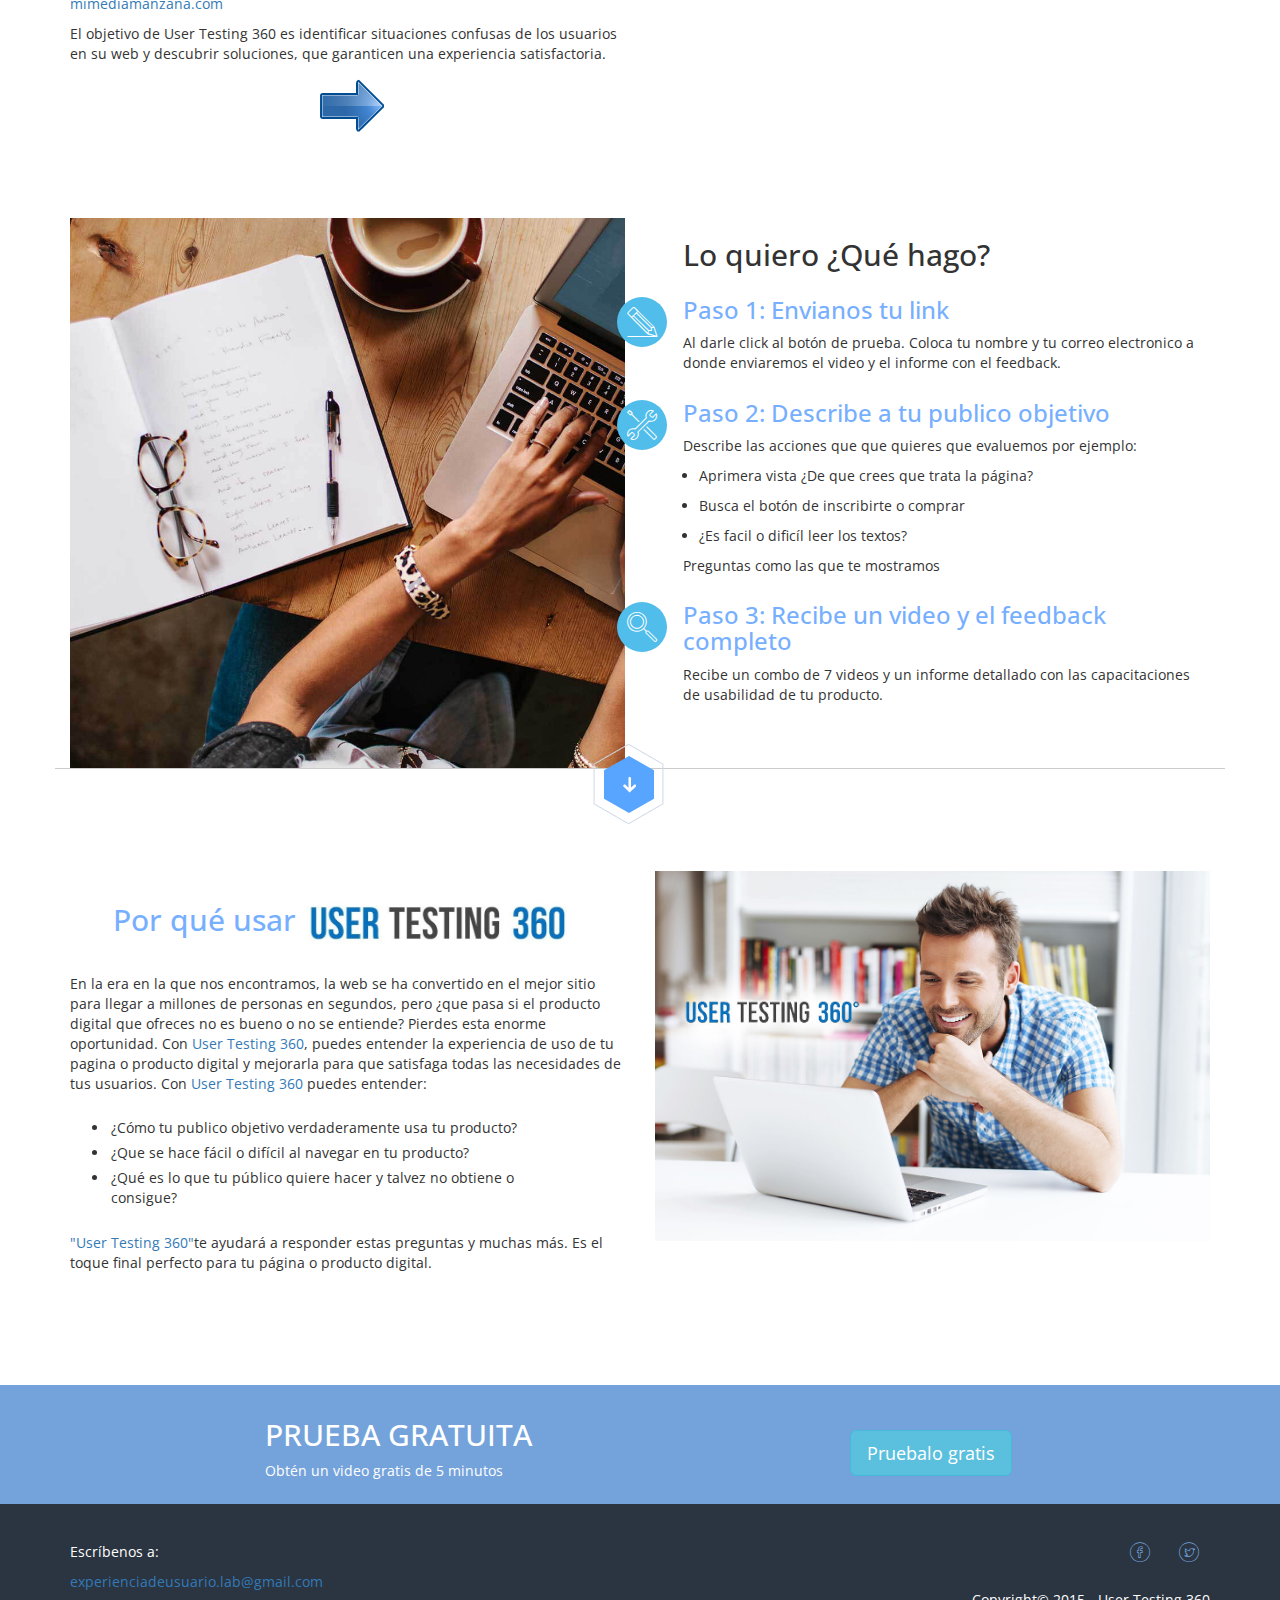
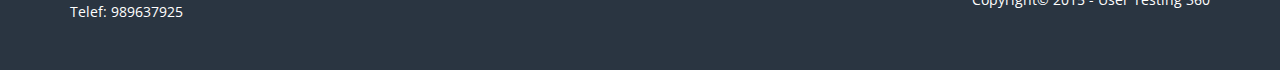
==== commit 4714057a: "changes in pasos img-borderline" ====
--- a/index.html
+++ b/index.html
@@ -31,7 +31,7 @@
                           <span class="icon-bar"></span>
                           <span class="icon-bar"></span>
                     </button>
-                    <a class="img-logo" href="#"><img src="image/user-r.png" alt="header-logo" class="img-responsive logo"></a>
+                    <a class="img-logo" href="index.html"><img src="image/user-r.png" alt="header-logo" class="img-responsive logo"></a>
                 </div>
                 <div class="collapse navbar-collapse navbar-1 navbar-right" aria-expanded="false">
                     <ul class=" nav navbar-nav">
@@ -127,7 +127,7 @@
 <!-------------------------SECTION-5-PASOS-------------------------------------->
 <section class="section-5">
     <div class="container">
-        <div class="row">
+        <div class="row line">
             <div class="col-md-6">
                 <div class="pass"></div>
             </div>
--- a/css/main.css
+++ b/css/main.css
@@ -3,7 +3,6 @@
     margin: 0;
     padding: 0;
     font-family: 'Open Sans', sans-serif;
-    outline: 1px solid rgba(255,0,0,0.3)
 }
 .sep{
    text-align: center;
@@ -107,6 +106,9 @@
     margin: 0 45%;
 }
 /*-------------------------SECTION-5-PASOS---------------------------------------*/
+.line{
+    border-bottom: 1px solid #ccc;
+}
 .pass {
     background: url(../image/sec-2.jpg);
     height: 550px;
@@ -183,22 +185,22 @@
 }
 /*-------------------------CONTACT----------------------------------------*/
 .head2{
-    background: #74a3db
+    background: #74a3db;
 }
 .contact{
     background: url(../image/large.jpg);
     background-size: cover;
-    height: 800px;
+    height: 500px;
+    display: table;
+    width: 100%;
+    padding: 5% 25%;
 }
 .formulario{
     background-color: #fff;
-    width: 50%;
-    padding: 0 4%;
-    position: absolute;
-    top: 30%;
-    left: 25%;
+    padding: 0% 4%;
     border-top: 5px solid #74a3db;
     border-radius: 10px;
+    display: table-cell;
 }
 .formulario h3{
     border-bottom: 2px solid #ccc;
@@ -216,6 +218,10 @@
 .text p {
     margin: 0;
 }
+.foot2{
+    padding: 0;
+}
+
 /*-------------------------MEDIA-QUERIES---------------------------------------*/
 @media screen and (max-width:1000px){
     .free{text-align: center;}
@@ -226,10 +232,14 @@
     header .nav{text-align: center; font-family: "Open Sans"}
     .banner2{text-align: center;}
     .butt2{margin: 6% 31%;}
+    .contact{padding: 3% 15%;}
+@media screen and (max-width:600px){
+    .contact{padding: 5%;}
+    .text{margin: 0;padding: 0;}
+    }
 @media screen and (max-width:450px){
     .icon-cn{display: none;}
    /*------------CONTACT------------------*/ 
-    .formulario{margin: 0;width: 60%;}
+    .contact{padding: 5%;}
     .text{margin: 0;padding: 0;}
-    .form-test{margin: 0;padding: 0; width:80%;}
 }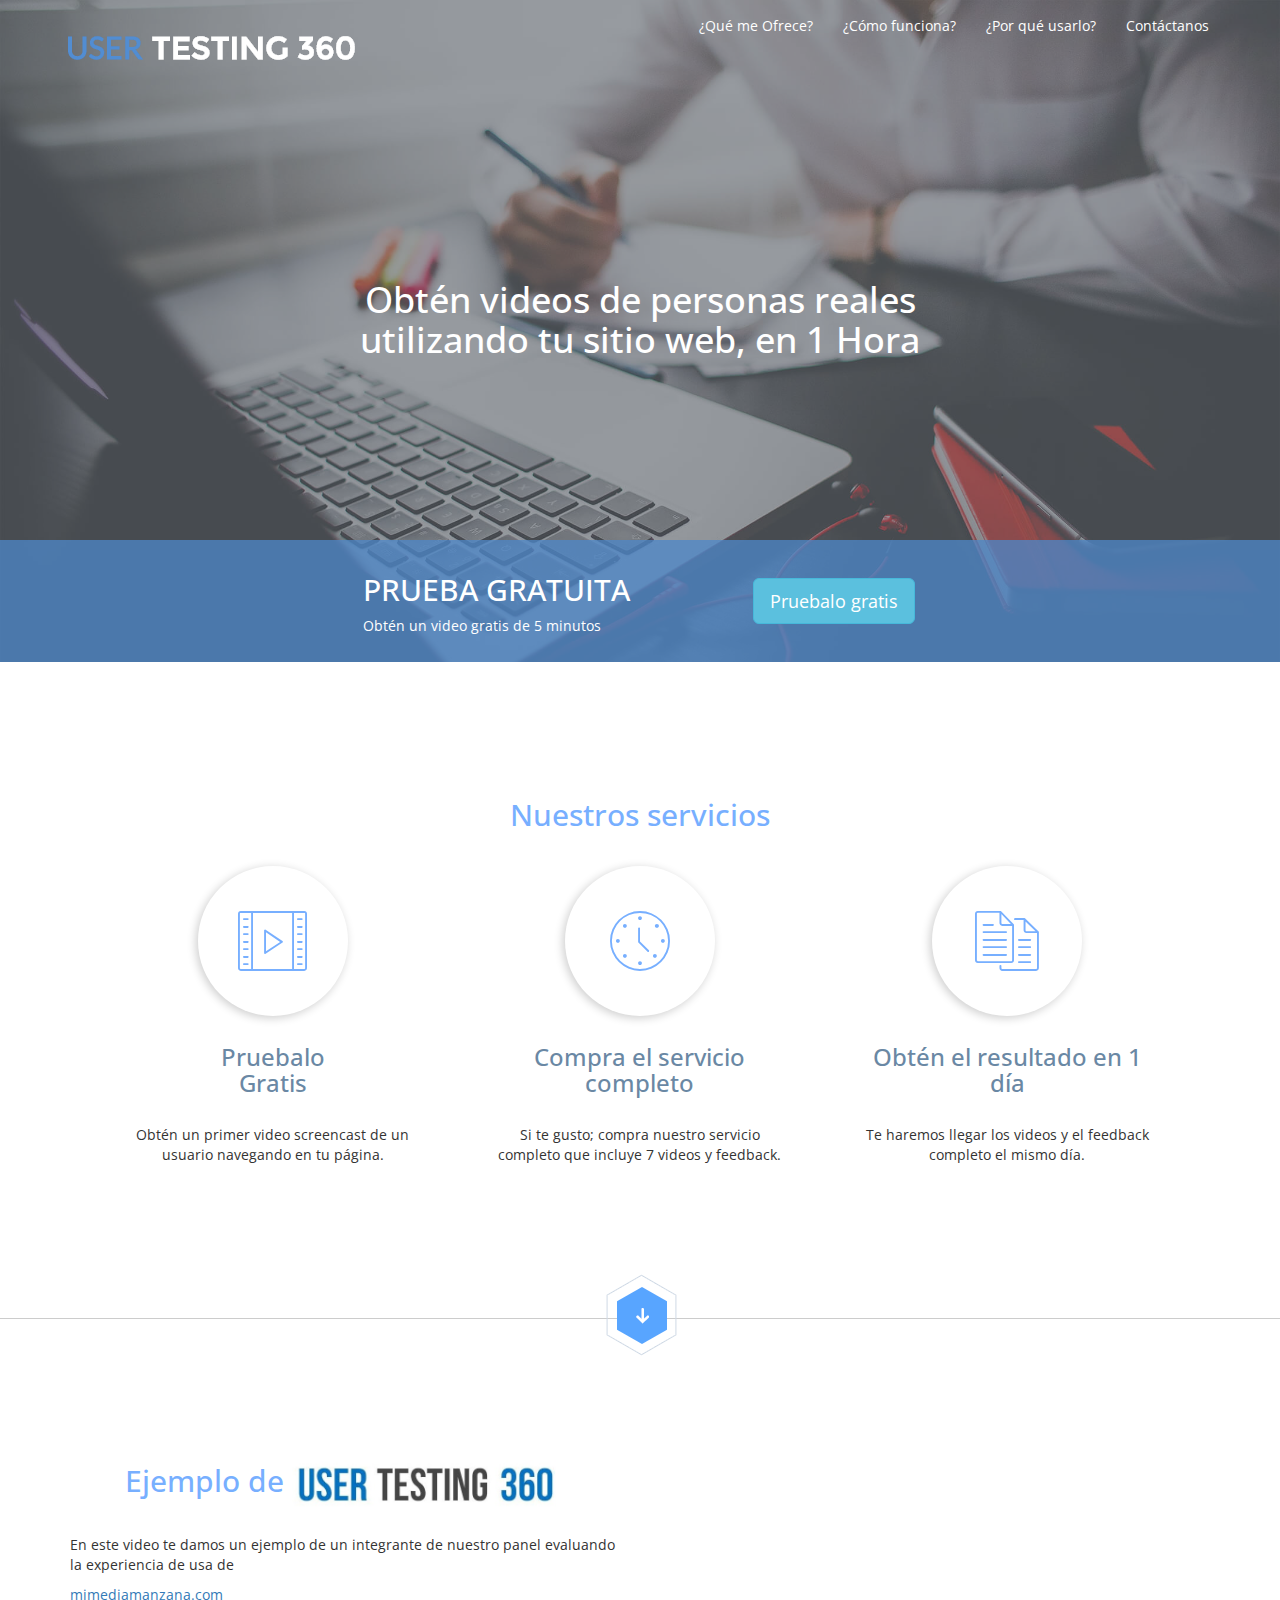
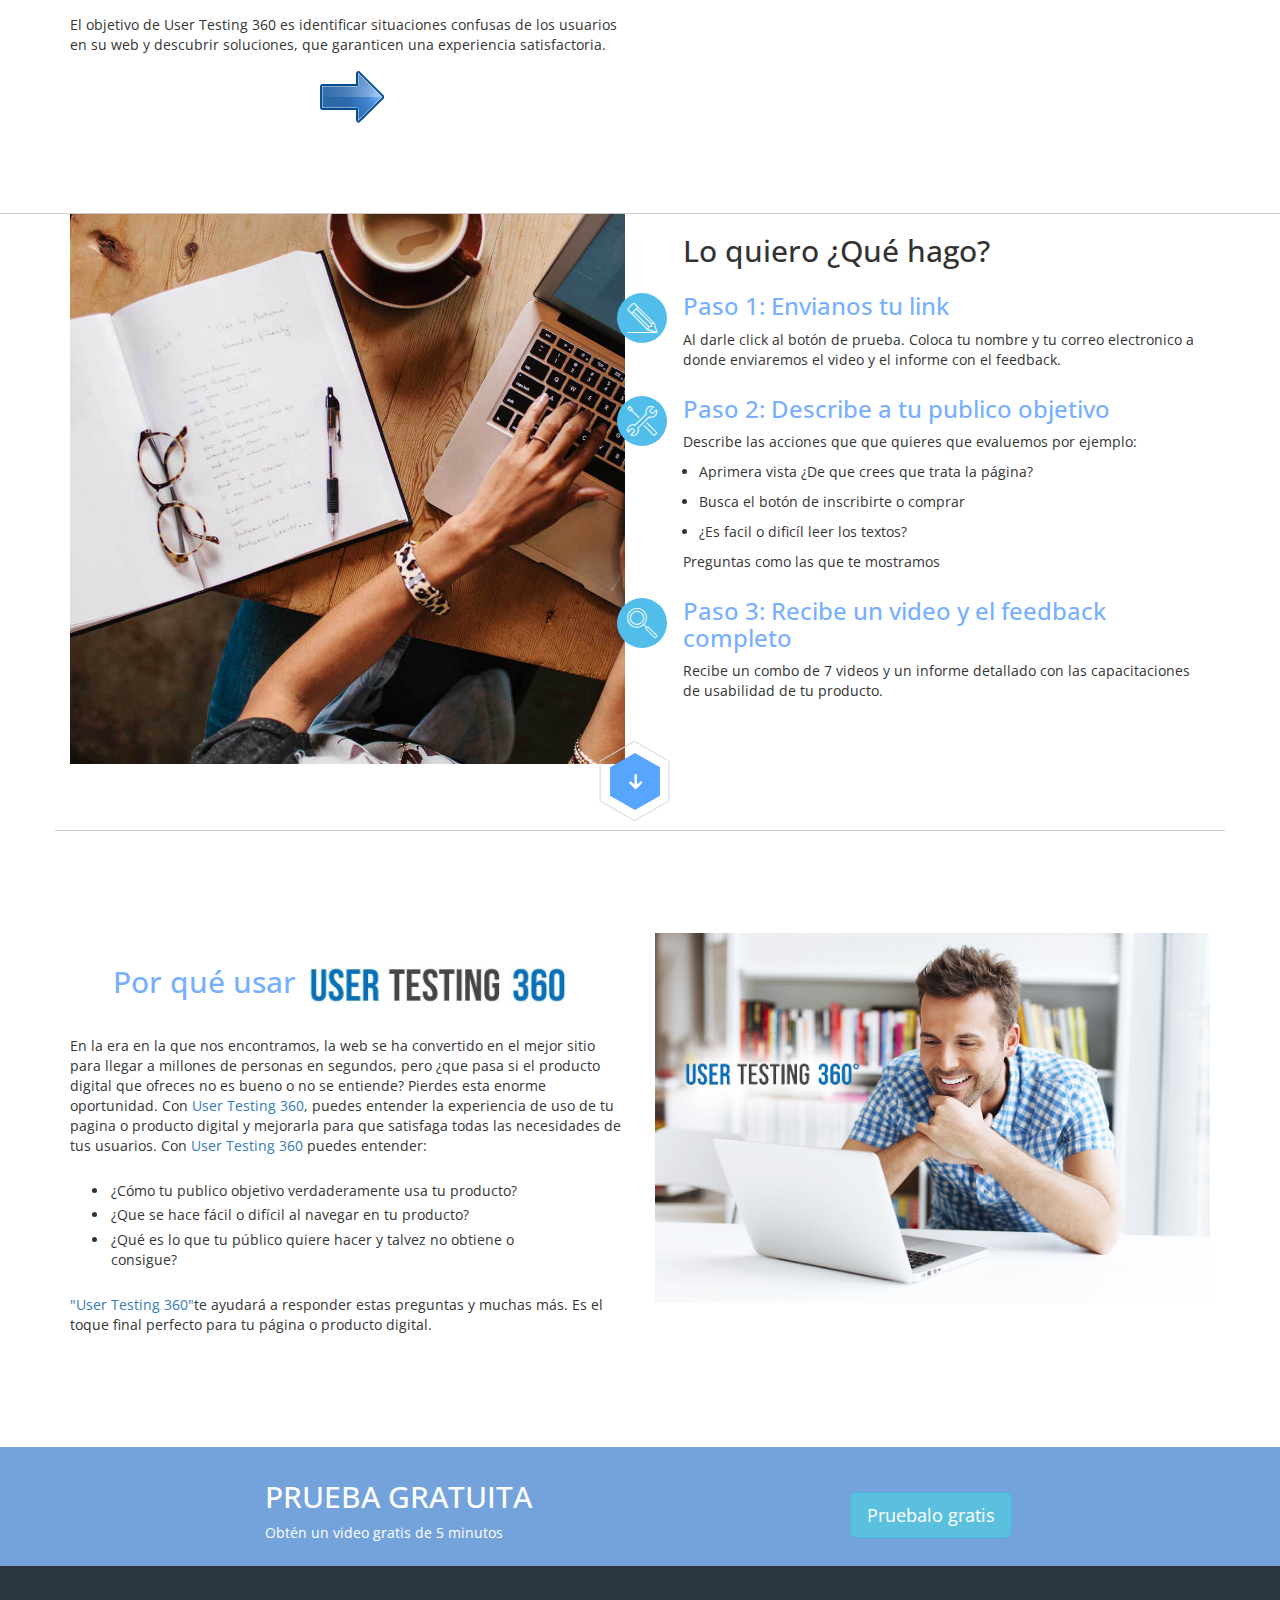
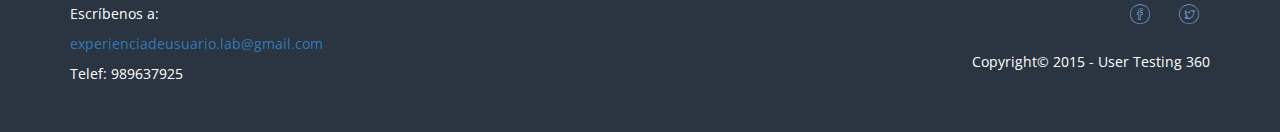
==== commit c47582fd: "separador-move-queries" ====
--- a/index.html
+++ b/index.html
@@ -101,11 +101,12 @@
     </div>
 </section>
 <!-------------------------SEPARADOR-1---------------------------------------->
-<div class="sep"><a href="#abajo2"><img src="image/separador.png" alt=""></a></div>
+
 <!-------------------------SECTION-4-EJEMPLO-DE-USER-TESTING------------------------------------>
 <section class="section-4"><a name="abajo2"></a>
     <div class="container">
-        <div class="row">
+       <div class="sep"><a href="#abajo2"><img src="image/separador.png" alt=""></a></div>
+        <div class="row ejem1">
           <div class="col-md-6">
               <div class="ejemplo">
                    <h2 class="text-center">Ejemplo de <img src="image/logo-2.jpg" alt="" class="user"></h2>
@@ -152,16 +153,15 @@
                        <div class="icon-cn"><i class="fa icon-magnifying-glass"></i></div>
                         <div class="pa3"><i></i><h3>Paso 3: Recibe un video y el feedback completo</h3>
                            <p>Recibe un combo de 7 videos y un informe detallado con las capacitaciones de usabilidad de tu producto.</p>
-                       </div> 
-                    </div>
-                </div>
-                 <div class="sep2"><a href="#abajo3"><img src="image/separador.png" alt=""></a></div>
-            </div>
-        </div>
-    </div>
-</section>
-<!-------------------------SEPARADOR-2---------------------------------------->
-       
+                       </div>
+                       <!-------------------------SEPARADOR-2---------------------------------------->
+                       <div class="sep2"><a href="#abajo3"><img src="image/separador.png" alt=""></a> </div> 
+                    </div>
+                </div>
+            </div>
+        </div>
+    </div>
+</section>
 <!-------------------------SECTION-6-PORQUE-USAR--------------------------------------->
 <section class="section-6"><a name="abajo3"></a>
     <div class="container">
--- a/css/main.css
+++ b/css/main.css
@@ -6,14 +6,14 @@
 }
 .sep{
    text-align: center;
-    border-top: 1px solid #ccc;
+    margin: -5% 0 0 0;
 }
 .sep img{
-    margin: -5%;
+    margin-top: -10% 0;
 }
 .sep2 img{
-position: absolute;
-left: -10%;
+    display: inline;
+    margin: 0% -18%;
 }
 /*-------------------------HEADER----------------------------------------*/
 
@@ -63,6 +63,7 @@
 .section-2{
     padding: 8% 0;
     text-align: center;
+    border-bottom: 1px solid #ccc;
 } 
 .section-2 h2{
     color: #77afff;
@@ -92,8 +93,12 @@
 }
 /*-------------------------SECTION-4----------------------------------------*/
 .section-4{
-    padding: 8% 0 5%;
-    border-bottom: rgba(0,0,0,0.5)
+    padding: 0%;
+    border-bottom: rgba(0,0,0,0.5);
+    border-bottom: 1px solid #ccc;
+}
+.ejem1{
+    padding: 6% 0;
 }
 .section-4 h2{
     color: #77afff;
@@ -225,14 +230,17 @@
 /*-------------------------MEDIA-QUERIES---------------------------------------*/
 @media screen and (max-width:1000px){
     .free{text-align: center;}
-    .but button{margin: 0 30%;}
+    .but button{margin: 0 38%;}
     .icon-cn{margin-left: 4%;}
     .pasos1{margin-left: 3.5%;}
     .navbar-header button{;background-color: #74a3db; margin: 8% 5%;}
     header .nav{text-align: center; font-family: "Open Sans"}
     .banner2{text-align: center;}
-    .butt2{margin: 6% 31%;}
+    .butt2{margin: 3% 31%;}
     .contact{padding: 3% 15%;}
+@media screen and (max-width:990px){    
+.sep2 img{margin: 0 39%;}
+}
 @media screen and (max-width:600px){
     .contact{padding: 5%;}
     .text{margin: 0;padding: 0;}
@@ -242,4 +250,8 @@
    /*------------CONTACT------------------*/ 
     .contact{padding: 5%;}
     .text{margin: 0;padding: 0;}
+    .sep2 img{margin: 0 30%;}
+    .sep{margin: -5% 0;}
+    .but button{margin: 0 25%;}
+    .butt2{margin: 6% 23%;}
 }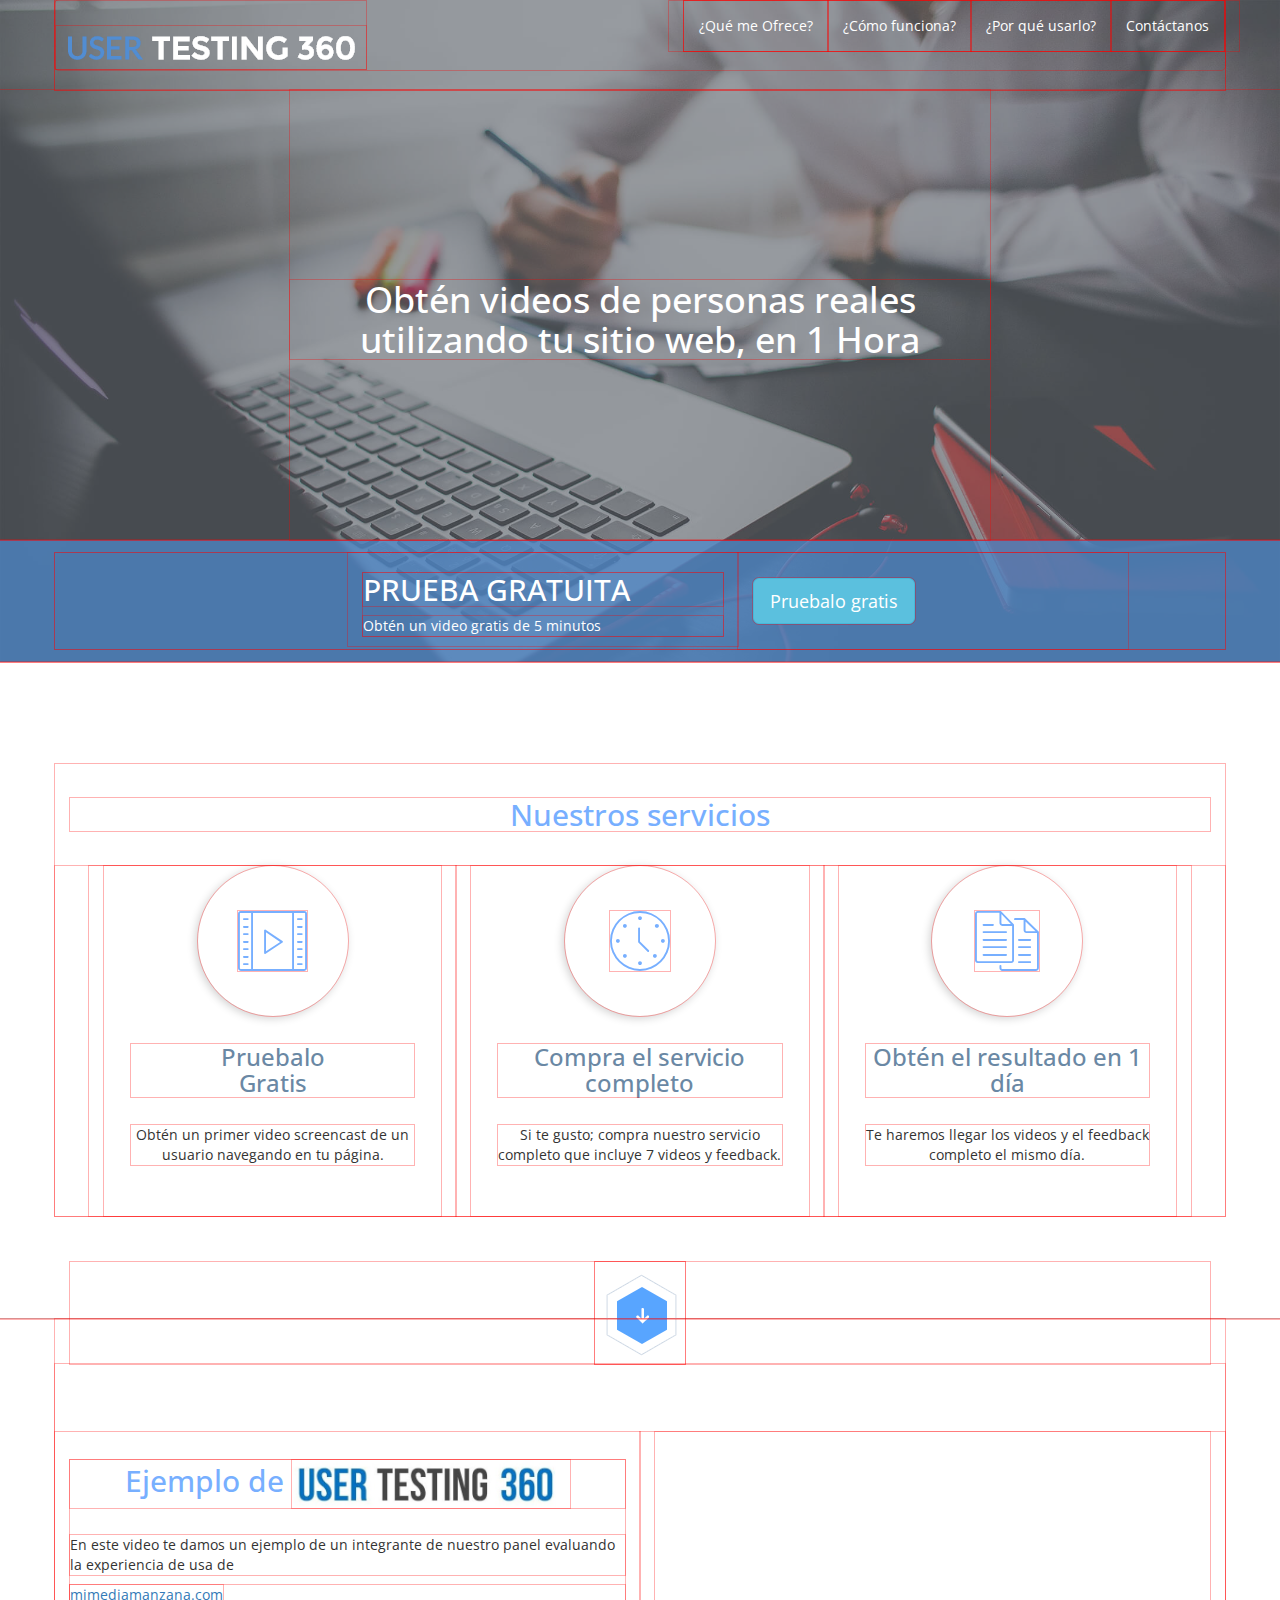
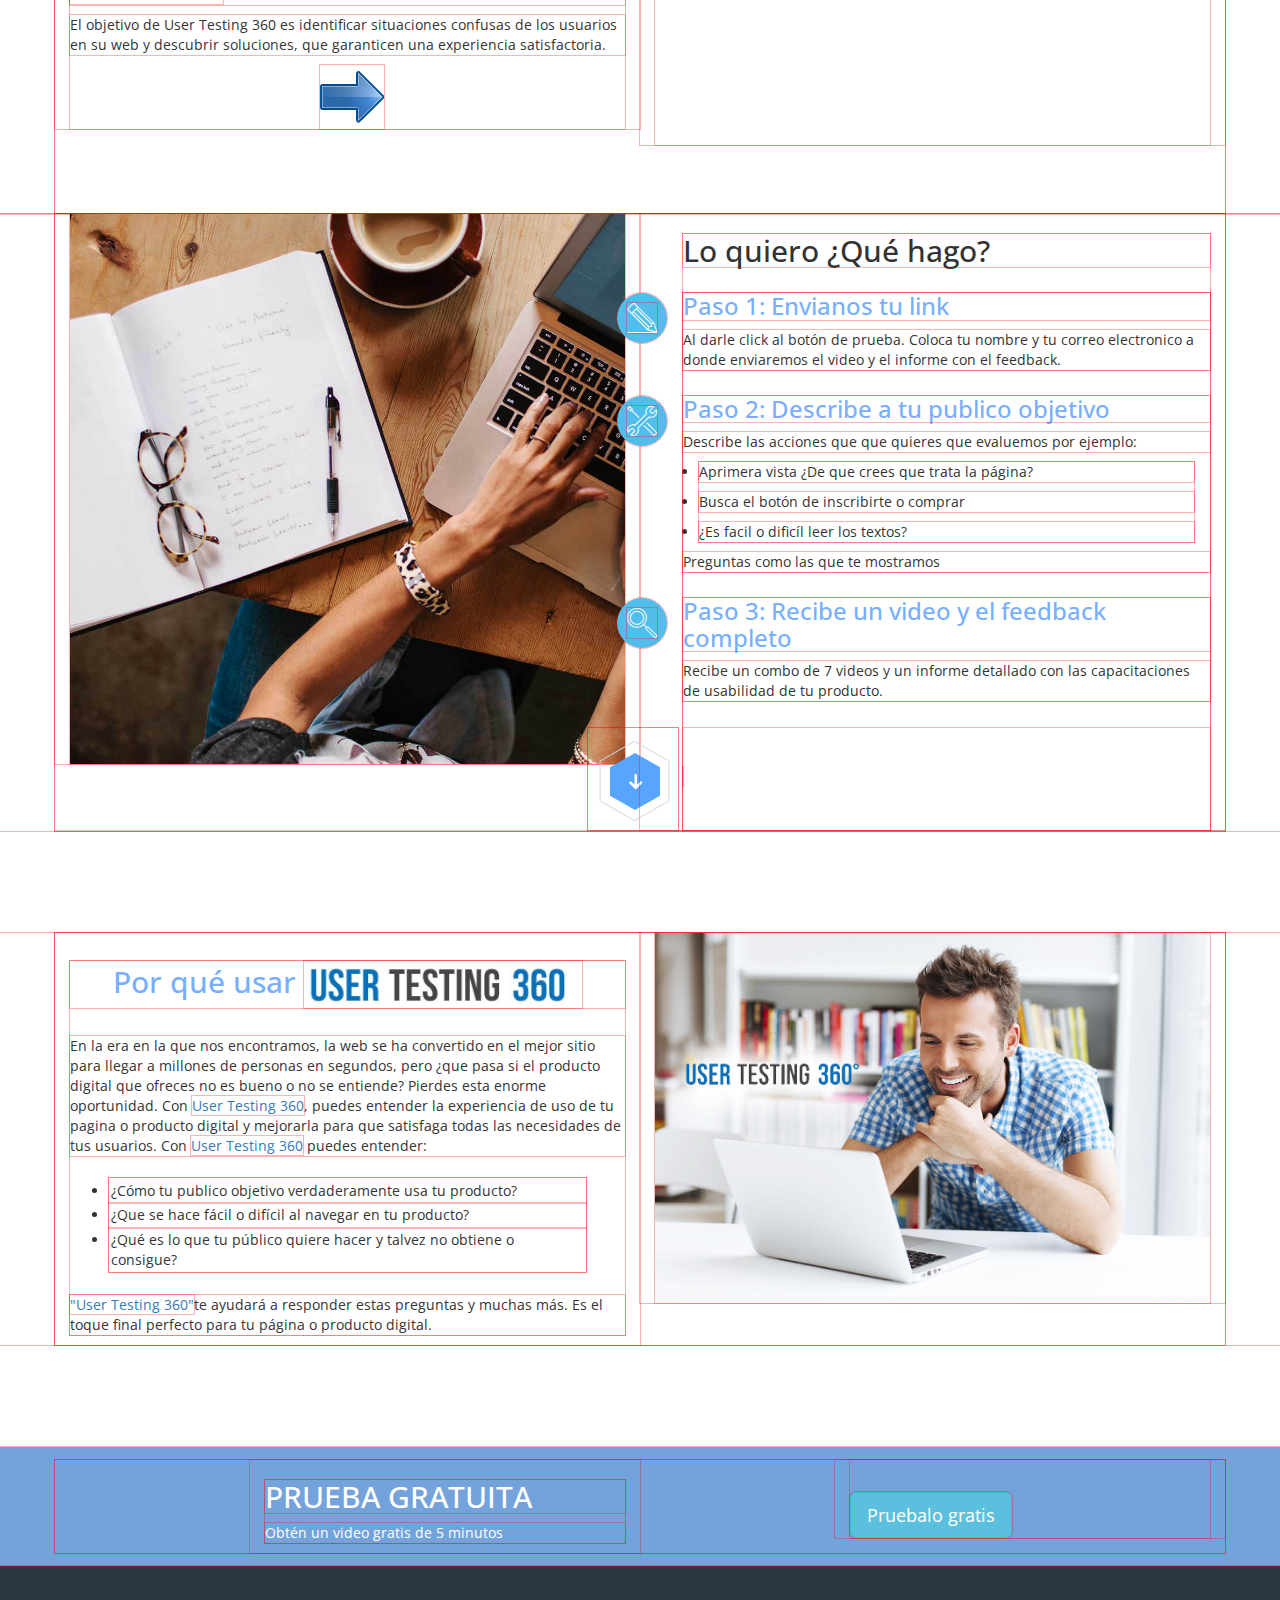
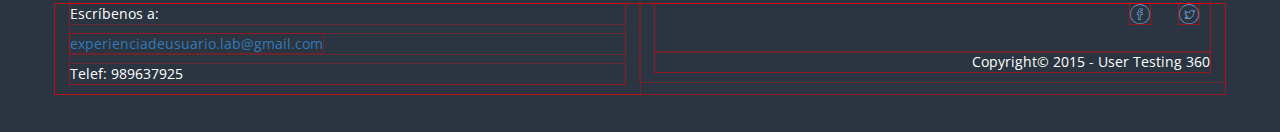
==== commit 2e23c75d: "change-width-img-header" ====
--- a/index.html
+++ b/index.html
@@ -56,7 +56,7 @@
     <div class="header-banner">
         <div class="container">
             <div class="row">
-               <div class="col-md-4 col-md-offset-3">
+               <div class="col-md-4 col-md-offset-3 col-sm-2">
                     <div class="free">
                             <h2>PRUEBA GRATUITA</h2>
                             <p>Obtén un video gratis de 5 minutos</p>
--- a/css/main.css
+++ b/css/main.css
@@ -1,4 +1,5 @@
 *{
+    outline: 1px solid rgba(255,0,0,0.3);
     font-family: sans-serif;
     margin: 0;
     padding: 0;
@@ -29,6 +30,9 @@
 }
 header li a{
     color: #fff;
+}
+nav{
+    width: 100%;
 }
 /*-------------------------SECTION-HERO------------------------------------*/
 .etkt{
@@ -254,4 +258,5 @@
     .sep{margin: -5% 0;}
     .but button{margin: 0 25%;}
     .butt2{margin: 6% 23%;}
+    .navbar-header a img{width:50%; margin: 10% 5%;}
 }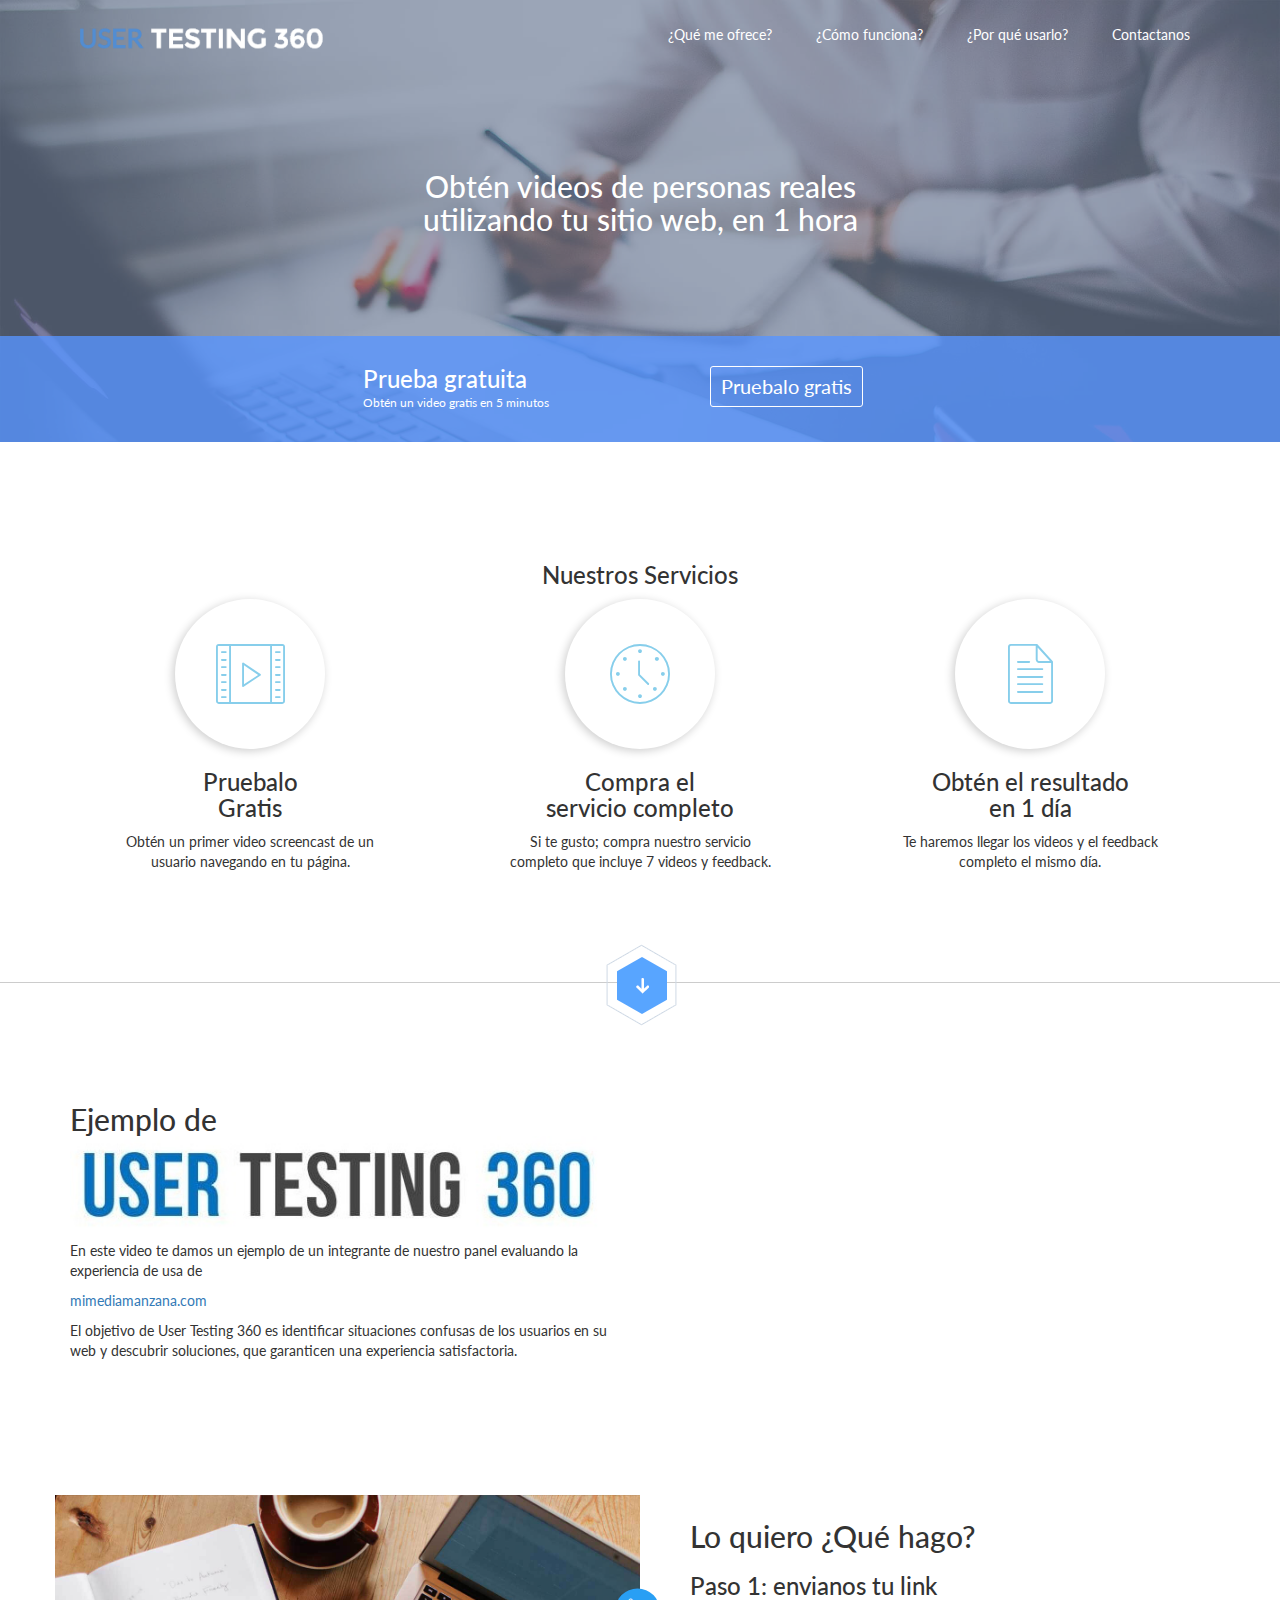
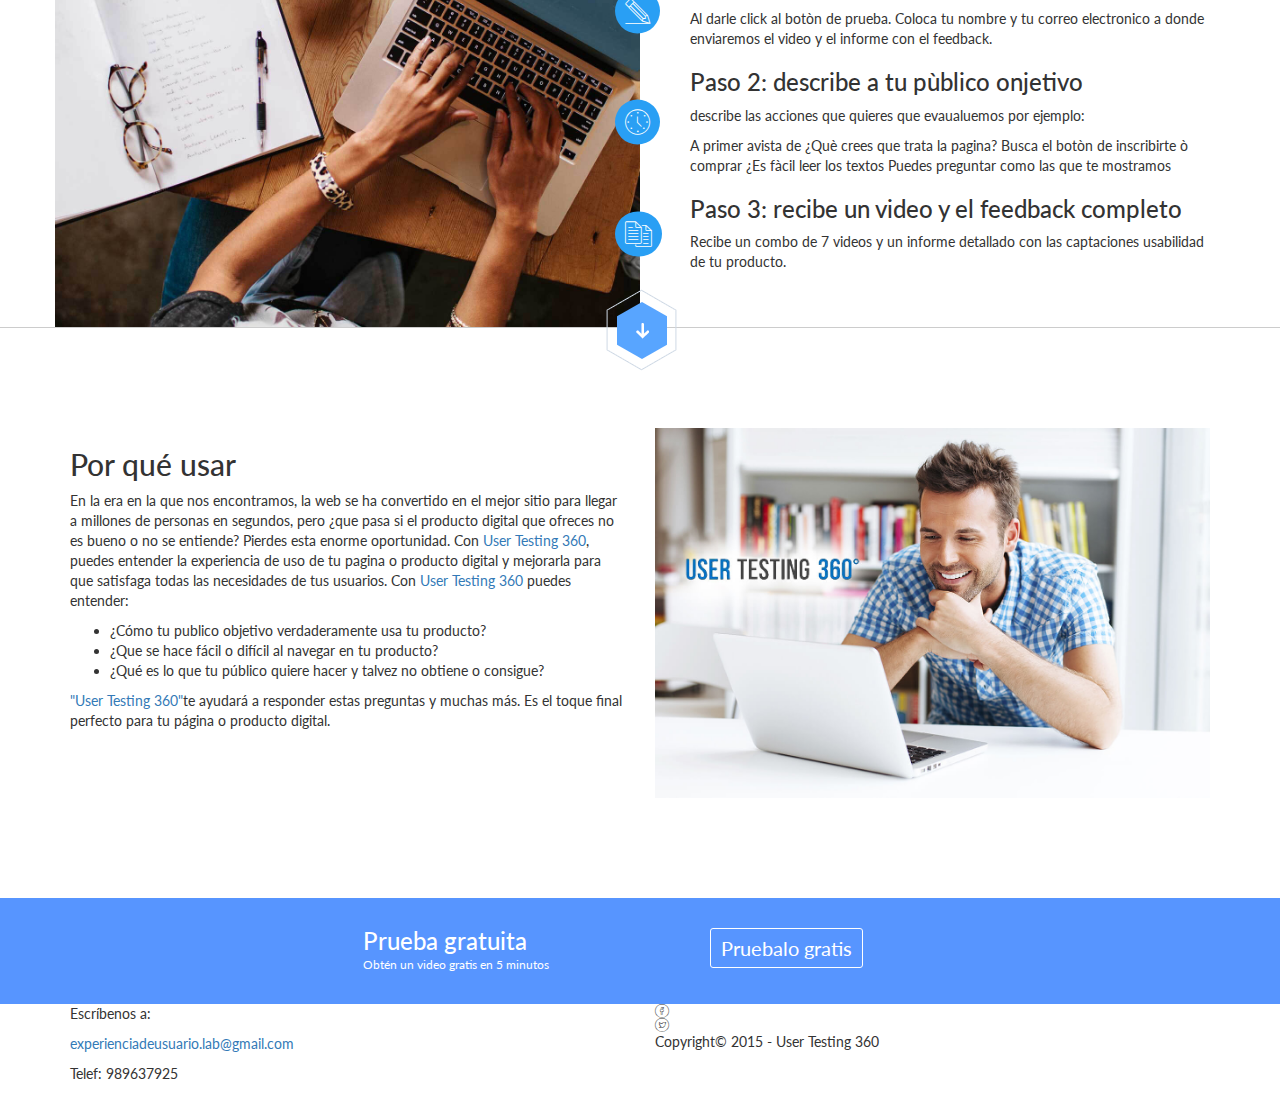
==== commit 3911afa5: "adding gitignore" ====
--- a/index.html
+++ b/index.html
@@ -3,7 +3,7 @@
 <head>
 	  	<meta charset="utf-8">
 	  	<title>User Testing 360°</title>
-	  	<meta name="viewport" content="width=device-width, initial-scale=1">
+	  	<meta name="viewport" content="width=device-width, user-scalable=no, initial-scale=1.0, maximum-scale=1.0, minimum-scale=1.0">
 	  	<link href="https://fonts.googleapis.com/css?family=Open+Sans" rel="stylesheet">
 	  	<link rel="stylesheet" href="css/bootstrap.min.css">
 	  	<script src="js/jquery.js"></script>
@@ -13,162 +13,159 @@
 	  	<link rel="stylesheet" href="css/animate.css">
 	  	<link rel="stylesheet" href="css/font-awesome.min.css">
 	  	<link rel="stylesheet" href="css/icomoon.css">
-	  	<link rel="stylesheet" href="css/main.css">
-	  	<link rel="shortcut icon" href="favicon.ico"> 
+	  	<link rel="stylesheet" href="leprov.css">
+	  	<link rel="shortcut icon" href="favicon.ico">
+	  	<link rel="stylesheet" href="css/main.css"> 
+	  	<link href="https://fonts.googleapis.com/css?family=Lato" rel="stylesheet">
 </head>
 
 <body>
 <!-------------------------HEADER---------------------------------------->
 <header>
-   <div class="black">
-    <div class="container">
-        <div class="row">
-            <nav class="navbar" role="navigation">
-                <div class="navbar-header">
-                    <button type="button" class="navbar-toggle" data-toggle="collapse" data-target=".navbar-1">
-                          <span class="sr-only">Menú</span>
-                          <span class="icon-bar"></span>
-                          <span class="icon-bar"></span>
-                          <span class="icon-bar"></span>
-                    </button>
-                    <a class="img-logo" href="index.html"><img src="image/user-r.png" alt="header-logo" class="img-responsive logo"></a>
-                </div>
-                <div class="collapse navbar-collapse navbar-1 navbar-right" aria-expanded="false">
-                    <ul class=" nav navbar-nav">
-                        <li><a href="#abajo1">¿Qué me Ofrece?</a></li>
-                        <li><a href="#abajo2">¿Cómo funciona?</a></li>
-                        <li><a href="#abajo3">¿Por qué usarlo?</a></li>
-                        <li><a href="contact.html">Contáctanos</a></li>
-                    </ul>
-                </div>
-            </nav>  
-            </div>
-        </div>    
-
-<!-------------------------SECTION-HERO------------------------------------>
-        <div class="row etkt">
-          <div class="text">
-           <h1 class="text-center">Obtén videos de personas reales utilizando tu sitio web, en 1 Hora</h1>
-          </div>
-        </div>
-    </div> 
-        
-    <div class="header-banner">
+    <div class="layer-blue">
         <div class="container">
             <div class="row">
-               <div class="col-md-4 col-md-offset-3 col-sm-2">
-                    <div class="free">
-                            <h2>PRUEBA GRATUITA</h2>
-                            <p>Obtén un video gratis de 5 minutos</p>
-                    </div>
-                </div>
-                <div class="col-md-4 but">
-                    <button class="btn btn-info btn-lg butt2" type="submit">
-                        Pruebalo gratis
-                    </button>
-                </div>
-            </div>
-        </div>
+				<div class="col-md-3 col-sm-12 col-xs-6">
+				    <img src="image/user-r.png" class="logo img-responsive" alt="">
+				</div>
+				<div class="col-md-9 col-sm-12 col-xs-6">
+				    <div class="text-right visible-xs">
+				        <button class="btn btn-primary" data-toggle="collapse" data-target="#main-navigation">Menú</button>
+				    </div>
+
+                    <nav class="hidden-xs">
+                        <ul class="desktop-menu list-inline text-right">
+                            <li><a href="#abajo1">¿Qué me ofrece?</a></li>
+                            <li><a href="#abajo2">¿Cómo funciona?</a></li>
+                            <li><a href="#abajo3">¿Por qué usarlo?</a></li>
+                            <li><a href="contact.html">Contactanos</a></li>
+                        </ul>
+                    </nav>
+				</div>
+            </div>
+        <!---------------------------------------------MENU---------------------------------------------------->
+				<nav class="visible-xs">
+					<div id="main-navigation" class="collapse">
+						<ul  class="mobile-menu text-right">
+							<li><a href="#abajo1">¿Qué me ofrece?</a></li>
+							<li><a href="#abajo2">¿Cómo funciona?</a></li>
+							<li><a href="#abajo3">¿Por qué usarlo?</a></li>
+							<li><a href="contact.html">Contactanos</a></li>
+						</ul>
+					</div>
+				</nav>
+
+				<div class="frase text-center">
+					<h2>Obtén videos de personas reales <br> utilizando tu sitio web, en 1 hora</h2>
+				</div>
+        </div>
+        <!---------------------------------------------CONTAINER---------------------------------------------------->
+            <div class="header-banner">
+				<div class="container">
+					<div class="row">
+						<div class="banner-info col-md-3 col-md-offset-3 col-sm-4 col-sm-offset-2">
+							<h3>Prueba gratuita</h3>
+							<small>Obtén un video gratis en 5 minutos</small>
+						</div>
+						<div class="col-md-3 col-sm-4 text-center">
+							<button class="banner-button">
+								Pruebalo gratis
+							</button>
+						</div>
+					</div>
+				</div>
+			</div>
     </div>
 </header>
-<!-------------------------SECTION-2-SERVICIOS--------------------------------------->
-<section class="section-2"><a name="abajo1"></a>
-    <div class="container">
-       <h2 class="text-center">Nuestros servicios</h2>
-        <div class="row bloques">
-                <div class="col-md-4">
-                   <div class="block">
-                       <div class="icon-container fadeInDown"><i class="icon-video"></i></div>
-                    <h3>Pruebalo <br>Gratis</h3>
-                    <p>Obtén un primer video screencast de un usuario navegando en tu página.</p>
-                    </div>
-                </div>
-                <div class="col-md-4">
-                   <div class="block">
-                   <div class="icon-container"><i class="icon-clock"></i></div>
-                    <h3>Compra el servicio completo</h3>
-                    <p>Si te gusto; compra nuestro servicio completo que incluye 7 videos y feedback.</p>
-                    </div>
-                </div>
-                <div class="col-md-4">
-                   <div class="block">
-                       <div class="icon-container"><i class="icon-documents"></i></div>
-                    <h3>Obtén el resultado en 1 día</h3>
-                    <p>Te haremos llegar los videos y el feedback completo el mismo día.</p>
-                </div>
-                </div>
-        </div>
-    </div>
-</section>
-<!-------------------------SEPARADOR-1---------------------------------------->
-
-<!-------------------------SECTION-4-EJEMPLO-DE-USER-TESTING------------------------------------>
-<section class="section-4"><a name="abajo2"></a>
-    <div class="container">
-       <div class="sep"><a href="#abajo2"><img src="image/separador.png" alt=""></a></div>
-        <div class="row ejem1">
-          <div class="col-md-6">
-              <div class="ejemplo">
-                   <h2 class="text-center">Ejemplo de <img src="image/logo-2.jpg" alt="" class="user"></h2>
+<!-------------------------SERVICES---------------------------------------->
+
+<section class="services"><a name="abajo1"></a>
+    <div class="container text-center">
+        <h3 class="text-center">Nuestros Servicios</h3>
+            <div class="row">
+				<div class="col-md-4">
+				    <div class="icon-container"><i class="icon-video"></i></div>
+					<h3>Pruebalo <br>Gratis</h3>
+                    <p>Obtén un primer video screencast de un <br>usuario navegando en tu página.</p>
+				</div>
+				<div class="col-md-4">
+				    <div class="icon-container"><i class="icon-clock"></i></div>
+                    <h3>Compra el <br> servicio completo</h3>
+                    <p>Si te gusto; compra nuestro servicio <br>completo que incluye 7 videos y feedback.</p>
+				</div>
+				<div class="col-md-4">
+				    <div class="icon-container"><i class="icon-document"></i></div>
+					<h3>Obtén el resultado <br>en 1 día</h3>
+                    <p>Te haremos llegar los videos y el feedback <br> completo el mismo día.</p>
+				</div>
+            </div>
+    </div>
+</section>
+<!-------------------------DIVIDER---------------------------------------->
+		<div class="vertical-divider">
+			<img src="image/separador.png" alt="">
+		</div>
+<!-------------------------------------------SECTION-------------------------------------------->
+<section class="ejemplo"><a name="abajo2"></a>
+    <div class="container">
+        <div class="row">
+            <div class="col-md-6">
+				<h2>Ejemplo de <img src="image/logo-2.jpg" alt="user-testing 360" class="img-responsive"></h2>
                    <p>En este video te damos un ejemplo de un integrante de nuestro panel evaluando la experiencia de usa de </p>
                    <p><a href="#">mimediamanzana.com</a></p>
                    <p>El objetivo de User Testing 360 es identificar situaciones confusas de los usuarios en su web y descubrir soluciones, que garanticen una experiencia satisfactoria.</p>
-                   <img src="image/flecha.png" alt="img-arrow" class="arrow">
-               </div>
-           </div>
-               <div class="col-md-6">
-                   <div class="embed-responsive embed-responsive-16by9">
-                     <iframe class="embed-responsive-item" src="https://www.youtube.com/embed/u7MDfG9ZJTU" frameborder="0" allowfullscreen></iframe>
-                    </div>
-                   
-               </div>
-        </div>
-    </div>
-</section>
-<!-------------------------SECTION-5-PASOS-------------------------------------->
-<section class="section-5">
-    <div class="container">
-        <div class="row line">
-            <div class="col-md-6">
-                <div class="pass"></div>
-            </div>
-            <div class="col-md-6">
-                <div class="pasos">
-                  <h2>Lo quiero ¿Qué hago? </h2>
-                   <div class="pasos1">
-                        <div class="icon-cn"><i class="fa icon-pencil"></i></div>
-                        <div class="pa1"><h3>Paso 1: Envianos tu link</h3>
-                           <p>Al darle click al botón de prueba. Coloca tu nombre y tu correo electronico a donde enviaremos el video y el informe con el feedback.</p>
-                       </div>
-                        <div class="icon-cn"><i class="fa icon-tools-2"></i></div>
-                        <div class="pa2"><i></i><h3>Paso 2: Describe a tu publico objetivo</h3>
-                           <p>Describe las acciones que que quieres que evaluemos por ejemplo:</p>
-                           <ul>
-                               <li>Aprimera vista ¿De que crees que trata la página?</li>
-                               <li>Busca el botón de inscribirte o comprar</li>
-                               <li>¿Es facil o dificíl leer los textos?</li>
-                           </ul>
-                           <p>Preguntas como las que te mostramos</p>
-                       </div>
-                       <div class="icon-cn"><i class="fa icon-magnifying-glass"></i></div>
-                        <div class="pa3"><i></i><h3>Paso 3: Recibe un video y el feedback completo</h3>
-                           <p>Recibe un combo de 7 videos y un informe detallado con las capacitaciones de usabilidad de tu producto.</p>
-                       </div>
-                       <!-------------------------SEPARADOR-2---------------------------------------->
-                       <div class="sep2"><a href="#abajo3"><img src="image/separador.png" alt=""></a> </div> 
-                    </div>
+            </div>
+            <div class="col-md-6">
+				<div class="embed-responsive embed-responsive-16by9">
+				    <iframe class="embed-responsive-item" src="https://www.youtube.com/embed/u7MDfG9ZJTU?rel=0&amp;controls=0" frameborder="0" allowfullscreen></iframe>
                 </div>
             </div>
         </div>
     </div>
 </section>
-<!-------------------------SECTION-6-PORQUE-USAR--------------------------------------->
+<!---------------------------------------------SECTION-STEPS---------------------------------------->
+<section class="pasos">
+    <div class="container">
+        <div class="row">
+           <!----------------background-------------->
+            <div class="col-md-6 "></div>
+            <div class="col-md-6 col-pasos-info">
+				<div class="pasos-info">
+                    <h2>Lo quiero ¿Qué hago?</h2>
+                        <div class="step1">
+				            <span class="icon-blue"><i class="icon-pencil"></i></span>
+				            <h3>Paso 1: envianos tu link</h3>
+				            <p>Al darle click al botòn de prueba. Coloca tu nombre y tu correo electronico a donde enviaremos el video y el informe con el feedback.</p>
+				        </div>
+				        <div class="step2">
+				            <span class="icon-blue"><i class="icon-clock"></i></span>
+				                <h3>Paso 2: describe a tu pùblico onjetivo</h3>
+								<p>describe las acciones que quieres que evaualuemos por ejemplo:</p>
+								<p>A primer avista de ¿Què crees que trata la pagina?
+								Busca el botòn de inscribirte ò comprar
+								¿Es fàcil leer los textos
+								Puedes preguntar como las que te mostramos</p>
+				        </div>
+				        <div class="step3">
+				            <span class="icon-blue"><i class="icon-documents"></i></span>
+								<h3>Paso 3: recibe un video y el feedback completo</h3>
+								<p>Recibe un combo de 7 videos y un informe detallado con las captaciones usabilidad de tu producto.</p>
+				        </div>
+				</div>
+            </div>
+        </div>
+    </div>    
+</section>
+<!-------------------------DIVIDER---------------------------------------->
+		<div class="vertical-divider">
+			<img src="image/separador.png" alt="">
+		</div>
+<!-------------------------SECTION-WHY USE------------------------------------>
 <section class="section-6"><a name="abajo3"></a>
     <div class="container">
         <div class="row">
           <div class="col-md-6">
-              <div class="using">
-                   <h2>Por qué usar <img src="image/logo-2.jpg" alt=""></h2>
+                   <h2>Por qué usar</h2>
                    <p>En la era en la que nos encontramos, la web se ha convertido en el mejor sitio para llegar a millones de personas en segundos, pero ¿que pasa si el producto digital que ofreces no es bueno o no se entiende? Pierdes esta enorme oportunidad. Con <a href="#">User Testing 360</a>, puedes entender la experiencia de uso de tu pagina o producto digital y mejorarla para que satisfaga todas las necesidades de tus usuarios. Con <a href="#">User Testing 360</a> puedes entender:</p>
                    <ul>
                        <li>¿Cómo tu publico objetivo verdaderamente usa tu producto?</li>
@@ -176,7 +173,6 @@
                        <li>¿Qué es lo que tu público quiere hacer y talvez no obtiene o consigue?</li>
                    </ul>
                    <p><a href="#">"User Testing 360"</a>te ayudará a responder estas preguntas y muchas más. Es el toque final perfecto para tu página o producto digital.</p>
-                </div>
            </div>
             <div class="col-md-6">
                    <img src="image/banner.jpg" alt="" class="img-responsive">
@@ -184,22 +180,19 @@
         </div>
     </div>
 </section>
+
 <!-------------------------SECTION-BANNER---------------------------------------->
 <section class="section-7">
     <div class="container">
         <div class="row">
-                <div class="col-md-4 col-md-offset-2">
-                   <div class="banner2">
-                    <h2>PRUEBA GRATUITA</h2>
-                    <p>Obtén un video gratis de 5 minutos</p>
-                    </div>
-                </div>
-            <div class="col-md-4 col-md-offset-2">
-                <div class="butt2">
-                <button class="btn btn-info btn-lg">Pruebalo gratis</button>
-                </div>
-            </div>
-        </div> 
+		    <div class="banner-info col-md-3 col-md-offset-3 col-sm-4 col-sm-offset-2">
+				<h3>Prueba gratuita</h3>
+					<small>Obtén un video gratis en 5 minutos</small>
+            </div>
+        	<div class="col-md-3 col-sm-4 text-center">
+				<button class="banner-button">Pruebalo gratis</button>
+            </div>
+        </div>
     </div>
 </section>
 <!-------------------------FOOTER---------------------------------------->
@@ -229,5 +222,6 @@
         </div> 
     </div> 
 </footer>
+<!-------------------------FOOTER---------------------------------------->
 </body>
 </html>--- a/css/main.css
+++ b/css/main.css
@@ -1,262 +1,221 @@
-*{
-    outline: 1px solid rgba(255,0,0,0.3);
-    font-family: sans-serif;
-    margin: 0;
-    padding: 0;
-    font-family: 'Open Sans', sans-serif;
-}
-.sep{
-   text-align: center;
-    margin: -5% 0 0 0;
-}
-.sep img{
-    margin-top: -10% 0;
-}
-.sep2 img{
-    display: inline;
-    margin: 0% -18%;
-}
-/*-------------------------HEADER----------------------------------------*/
-
-header{
-    background-image: url(../image/large.jpg);
-    background-size: cover;
-}
-.black{
-    background-color: rgba(81,88,96,0.6)
-}
-header img{
-    margin: 8% 0 0 0;
-}
-header li a{
+body{
+	font-family: Lato;
+}
+
+/*--------- Header */
+header
+{
+	background: url(../image/large.jpg);
+	background-size: cover;
+	color: #FFF;
+}
+header a{
+	color: #FFF;
+}
+nav li a{
+	display: block;
+	padding: 15px 15px;
+	transition: all 0.2s;
+	border-radius: 6px;
+}
+nav li a:hover, nav li a:focus{
+	text-decoration: none;
+	outline: none;
+	background: #FFF;
+}
+
+#main-navigation
+{
+	z-index: 1;
+	position: absolute;
+	right: 10px;
+	margin: 10px 0 0 0;
+}
+#main-navigation ul
+{
+	background: rgba(0,0,0,0.7);
+	list-style: none;
+	padding: 10px;
+	border-radius: 5px;
+}
+.logo{
+	margin-top: 10px;
+}
+.frase{
+	margin: 100px 0;
+	text-align: center;
+}
+.layer-blue{
+	background: rgba(90, 107, 136, 0.6);
+	padding-top: 10px ;
+}
+.header-banner, .section-7{
+	background: rgba(87, 149, 255, 0.79);
+	padding: 30px 0;
+}
+.header-banner h3, .section-7 h3{
+	margin: 0;
+}
+.banner-button{
+	background: none;
+	border:1px solid #FFF;
+	padding: 5px 10px;
+	border-radius: 3px;
+	font-size: 20px;
+}
+.banner-button:hover{
+    background: #fff;
+    color: rgba(87, 149, 255, 0.79);
+}
+/********SECTION ICONS*************/
+.icon-container{
+	width: 150px;
+	height: 150px;
+	margin: 0 auto;
+	line-height: 150px;
+	font-size: 60px;
+	text-align: center;
+	box-shadow: -2px 2px 10px rgba(0,0,0,0.2);
+	border-radius: 200px;
+	color: skyblue;
+}
+
+/*------------------------ Separador vertical */
+.vertical-divider{
+	border-top:1px solid #CCC;
+	text-align: center;
+}
+.vertical-divider img{
+	position: absolute;
+	z-index: 1;
+	transform: translateY(-50%) translateX(-50%);
+}
+/*------------------------ END Separador vertical */
+
+.services, .ejemplo{
+	margin: 100px 0;
+}
+
+.pasos .row{
+	background: url(../image/sec-2.jpg) left center;
+	background-size: contain;
+}
+.pasos .col-pasos-info{
+	background: #FFF;
+}
+.pasos .pasos-info{
+	background: #FFF;
+	padding: 5px;
+	margin: 0 0 0 30px;
+}
+.step1, .step2, .step3{
+	position: relative;
+}
+.step3{
+	margin-bottom: 50px;
+}
+
+.icon-blue{
+	border-radius:40px;
+	background: #299ff4;
+	padding: 10px;
+	font-size: 25px;
+	color: #FFF;
+	position: absolute;
+	top:50%;
+	transform: translateY(-50%);
+	margin-left: -75px;
+}
+.section-6{
+    margin: 100px 0;
+}
+.section-7{
+    background:  rgb(87, 149, 255);
     color: #fff;
 }
-nav{
-    width: 100%;
-}
-/*-------------------------SECTION-HERO------------------------------------*/
-.etkt{
-    height: 450px;
-    display: table;
-    width: 100%;
-    margin: auto;
-    padding: 0;
-}
-.text{
-    display: table-cell;
-    vertical-align: middle;
-}
-.text h1{
-    color: #fff;
-}
-.navbar button span{
-    background-color: #fff;
-}
-
-
-       /*--------------------CELESTE----------------*/
-.header-banner{
-    background: rgba(78,127,184,0.9);
-    color: #fff;
-    padding: 1%;
-}
-.header-banner button{
-    margin: 7% 0;
-}
-/*-------------------------SECTION-2----------------------------------------*/
-.section-2{
-    padding: 8% 0;
-    text-align: center;
-    border-bottom: 1px solid #ccc;
-} 
-.section-2 h2{
-    color: #77afff;
-    margin: 3% 0;
-}
-.bloques{
-    padding: 0 3%;
-}
-.block h3{
-    color: #6a88a4;
-    margin: 10% 0;
-}
-.block{
-    padding: 0 8%;
-    height: 350px;
-}
-.icon-container{
-   width: 150px;
-    height: 150px;
-    margin: auto;
-    line-height: 150px;
-    font-size: 60px;
-    text-align: center;
-    box-shadow: -2px 2px 10px rgba(0,0,0,0.2);
-    color: #77afff;
-    border-radius: 100%;
-}
-/*-------------------------SECTION-4----------------------------------------*/
-.section-4{
-    padding: 0%;
-    border-bottom: rgba(0,0,0,0.5);
-    border-bottom: 1px solid #ccc;
-}
-.ejem1{
-    padding: 6% 0;
-}
-.section-4 h2{
-    color: #77afff;
-    margin: 5% 0;
-}
-.user{
-    width: 50%;
-}
-.arrow{
-    margin: 0 45%;
-}
-/*-------------------------SECTION-5-PASOS---------------------------------------*/
-.line{
-    border-bottom: 1px solid #ccc;
-}
-.pass {
-    background: url(../image/sec-2.jpg);
-    height: 550px;
-    background-size: cover;
-}
-.pasos{
-    margin-left: 5%;
-}
-.pasos h3{
-   color: #77afff;  
-}
-.pasos1 ul{
-    margin: 0 3%;
-}
-.pasos li{
-    margin: 2% 0;
-}
-.pa1, .pa2, .pa3{
-    margin: 5% 0;
-}
-.icon-cn{
-    width: 50px;
-    height: 50px;
-    background-color:#50bdea;
-    color: #fff;
-    line-height: 50px;
-    border-radius: 100%;
-    text-align: center;
-    font-size: 30px;
-    position: absolute;
-    left: -4%;
-}
-
-/*-------------------------SECTION-6-PORQUE-USAR--------------------------------------*/
-.section-6{
-    margin: 8% 0;}
-.using img{
-    width: 50%;
-}
-.using h2{
-   color: #77afff;
-    text-align: center;
-    margin: 5% 0; 
-}
-.using ul{
-    margin: 4% 7%;
-}
-.using li{
-    padding: 0.5%;
-}
-/*-------------------------SECTION-7----------------------------------------*/
-.section-7{
-    background-color: #74a3db;
-    color:#fff;
-    padding: 1% 0;
-}
-.section-7 button{
-    margin: 9% 0 0;
-}
-/*-------------------------FOOTER----------------------------------------*/
-footer{
-    background: #2a3541;
-    color: #fff;
-    padding: 3% 0; 
-}
-.social{
- text-align: right  
-}
-.icon-s{
-    display: inline-block;
-    font-size:20px;
-    color: #74a3db;
-    margin:0 2% 5%;
+
+
+@media screen and (max-width:768px)
+{
+	.banner-info
+	{
+		text-align:center;
+		margin-bottom: 15px;
+	}
+	.frase{
+		margin: 60px 0;
+	}
+	.frase h2{
+		font-size: 20px;
+	}
+}
+@media screen and (max-width:999px)
+{
+	.icon-blue
+	{
+		margin-left: -65px;
+
+	}
+	.pasos .col-pasos-info
+	{
+		background: none;
+	}
+	.pasos .row{
+		background-size: cover;
+	}
+	.pasos .pasos-info
+	{
+		margin: 20px;
+		border-radius: 10px;
+		box-shadow: 2px 2px 20px rgba(0,0,0,0.8);
+		padding: 5px 20px 5px 40px;
+	}
 }
 /*-------------------------CONTACT----------------------------------------*/
 .head2{
-    background: #74a3db;
-}
-.contact{
+    background: rgba(87, 149, 255,0.5);
+}
+.body2{
+    display: table;
+    position: absolute;
+    top: 0;
+    left: 0;
+    width: 100%;
+    height: 100%;
     background: url(../image/large.jpg);
-    background-size: cover;
-    height: 500px;
-    display: table;
-    width: 100%;
-    padding: 5% 25%;
-}
-.formulario{
-    background-color: #fff;
-    padding: 0% 4%;
-    border-top: 5px solid #74a3db;
-    border-radius: 10px;
-    display: table-cell;
-}
-.formulario h3{
-    border-bottom: 2px solid #ccc;
-}
-.formulario button{
-    background-color: #74a3db;
-    color: #fff
-}
-.input-email{
-    margin: 5% 0;
-}
-.text{
-    width: 700px;
-}
-.text p {
-    margin: 0;
+    color: #000;
 }
 .foot2{
-    padding: 0;
-}
-
-/*-------------------------MEDIA-QUERIES---------------------------------------*/
-@media screen and (max-width:1000px){
-    .free{text-align: center;}
-    .but button{margin: 0 38%;}
-    .icon-cn{margin-left: 4%;}
-    .pasos1{margin-left: 3.5%;}
-    .navbar-header button{;background-color: #74a3db; margin: 8% 5%;}
-    header .nav{text-align: center; font-family: "Open Sans"}
-    .banner2{text-align: center;}
-    .butt2{margin: 3% 31%;}
-    .contact{padding: 3% 15%;}
-@media screen and (max-width:990px){    
-.sep2 img{margin: 0 39%;}
-}
-@media screen and (max-width:600px){
-    .contact{padding: 5%;}
-    .text{margin: 0;padding: 0;}
-    }
-@media screen and (max-width:450px){
-    .icon-cn{display: none;}
-   /*------------CONTACT------------------*/ 
-    .contact{padding: 5%;}
-    .text{margin: 0;padding: 0;}
-    .sep2 img{margin: 0 30%;}
-    .sep{margin: -5% 0;}
-    .but button{margin: 0 25%;}
-    .butt2{margin: 6% 23%;}
-    .navbar-header a img{width:50%; margin: 10% 5%;}
-}+    position: absolute;
+    bottom: 0;
+    right: 0;
+    left: 0;
+}
+
+
+/*-------------------------CONTACT----------------------------------------*/
+
+@media screen and (max-width:999px) and (min-width:768px)
+{
+	.tapita-azul .row>div
+	{
+		text-align: center;
+	}
+	.tapita-azul .row>div .img-responsive
+	{
+		display: inline-block;
+	}
+	.desktop-menu
+	{
+		text-align: center;
+	}
+}
+
+
+
+
+
+
+
+
+
